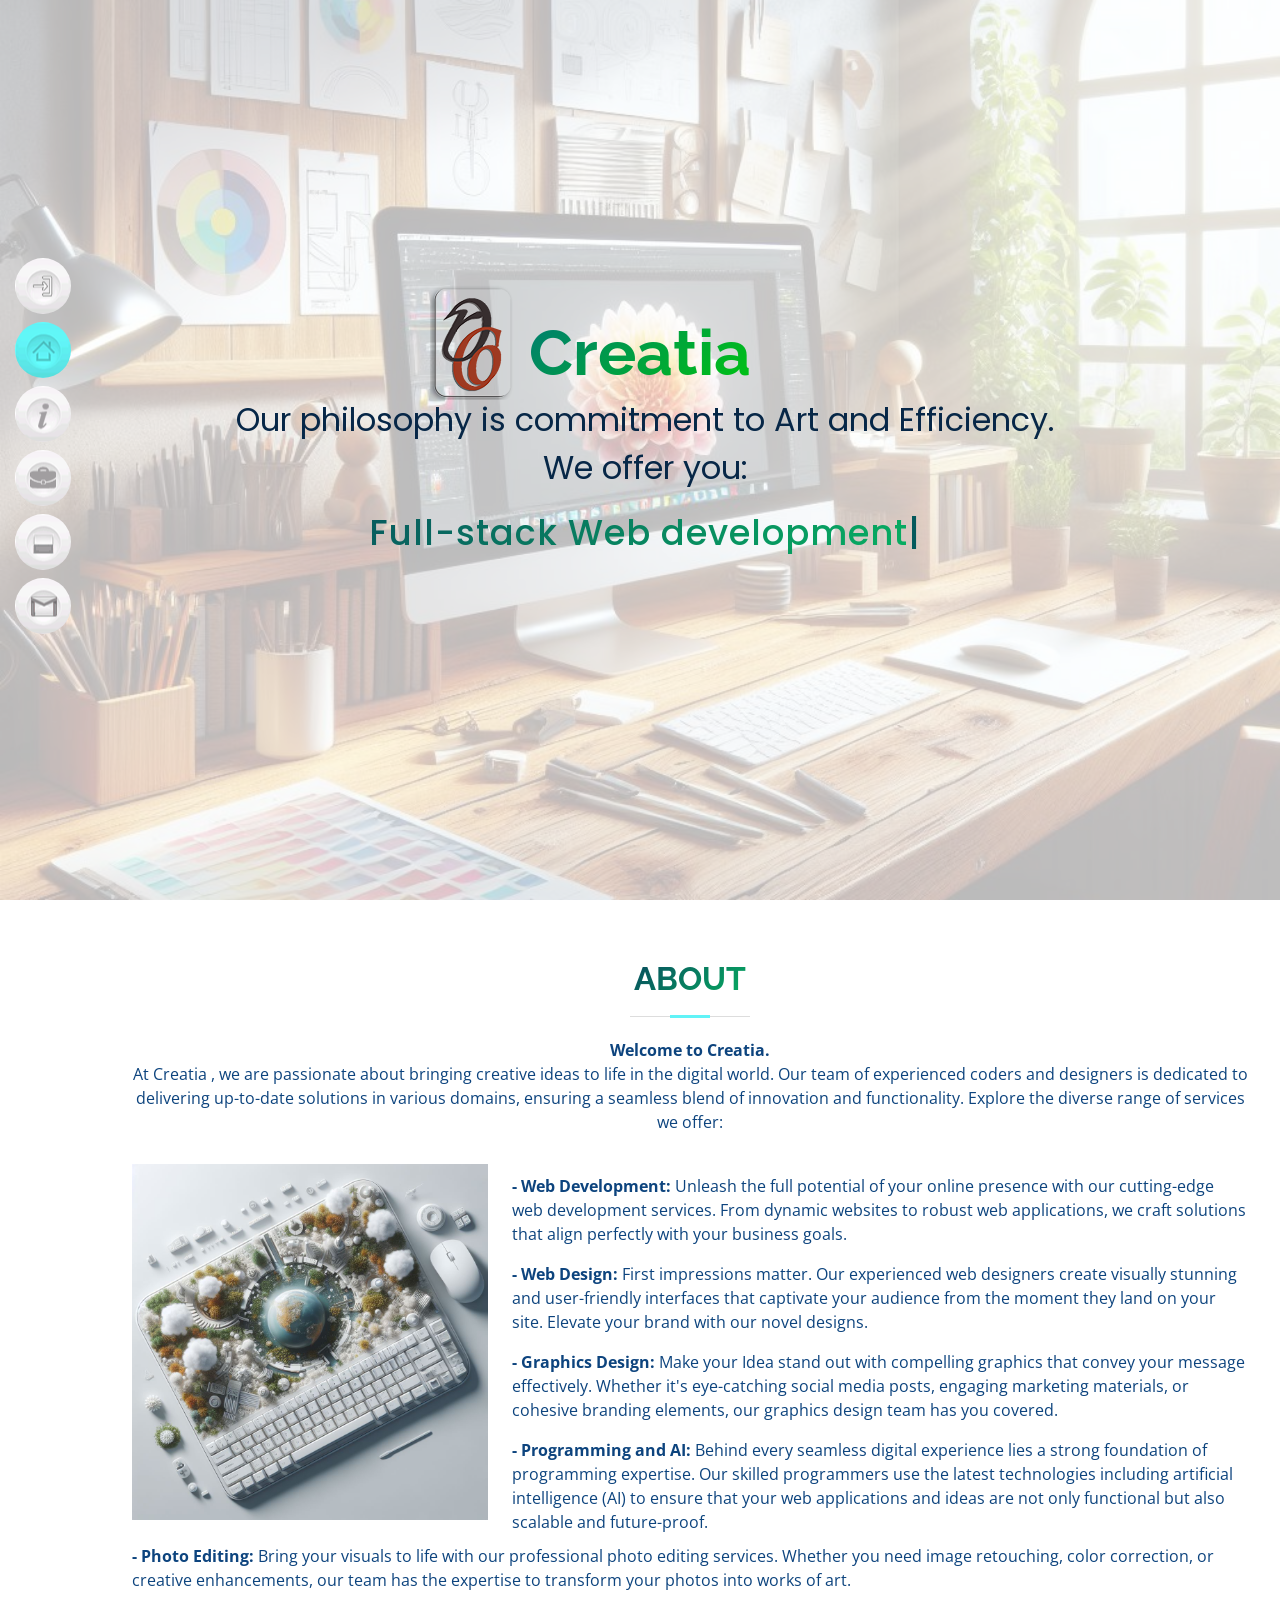
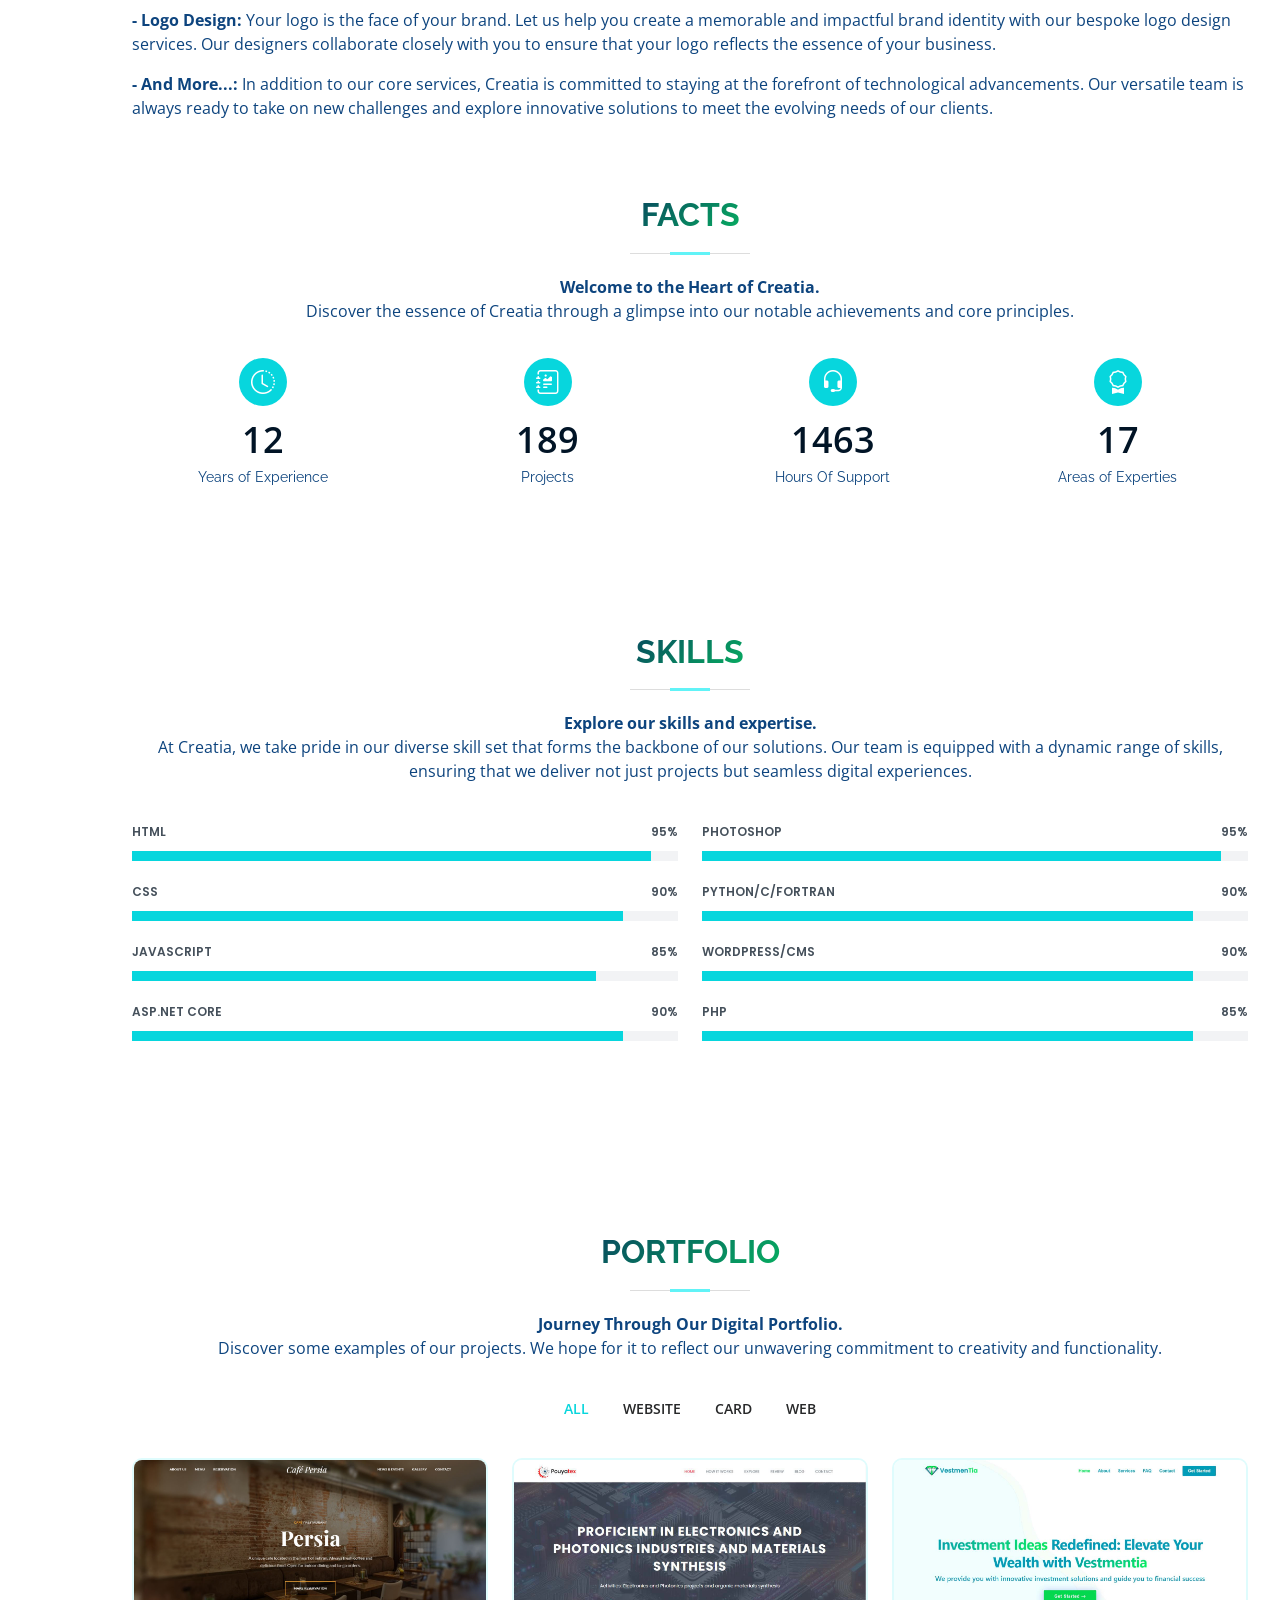
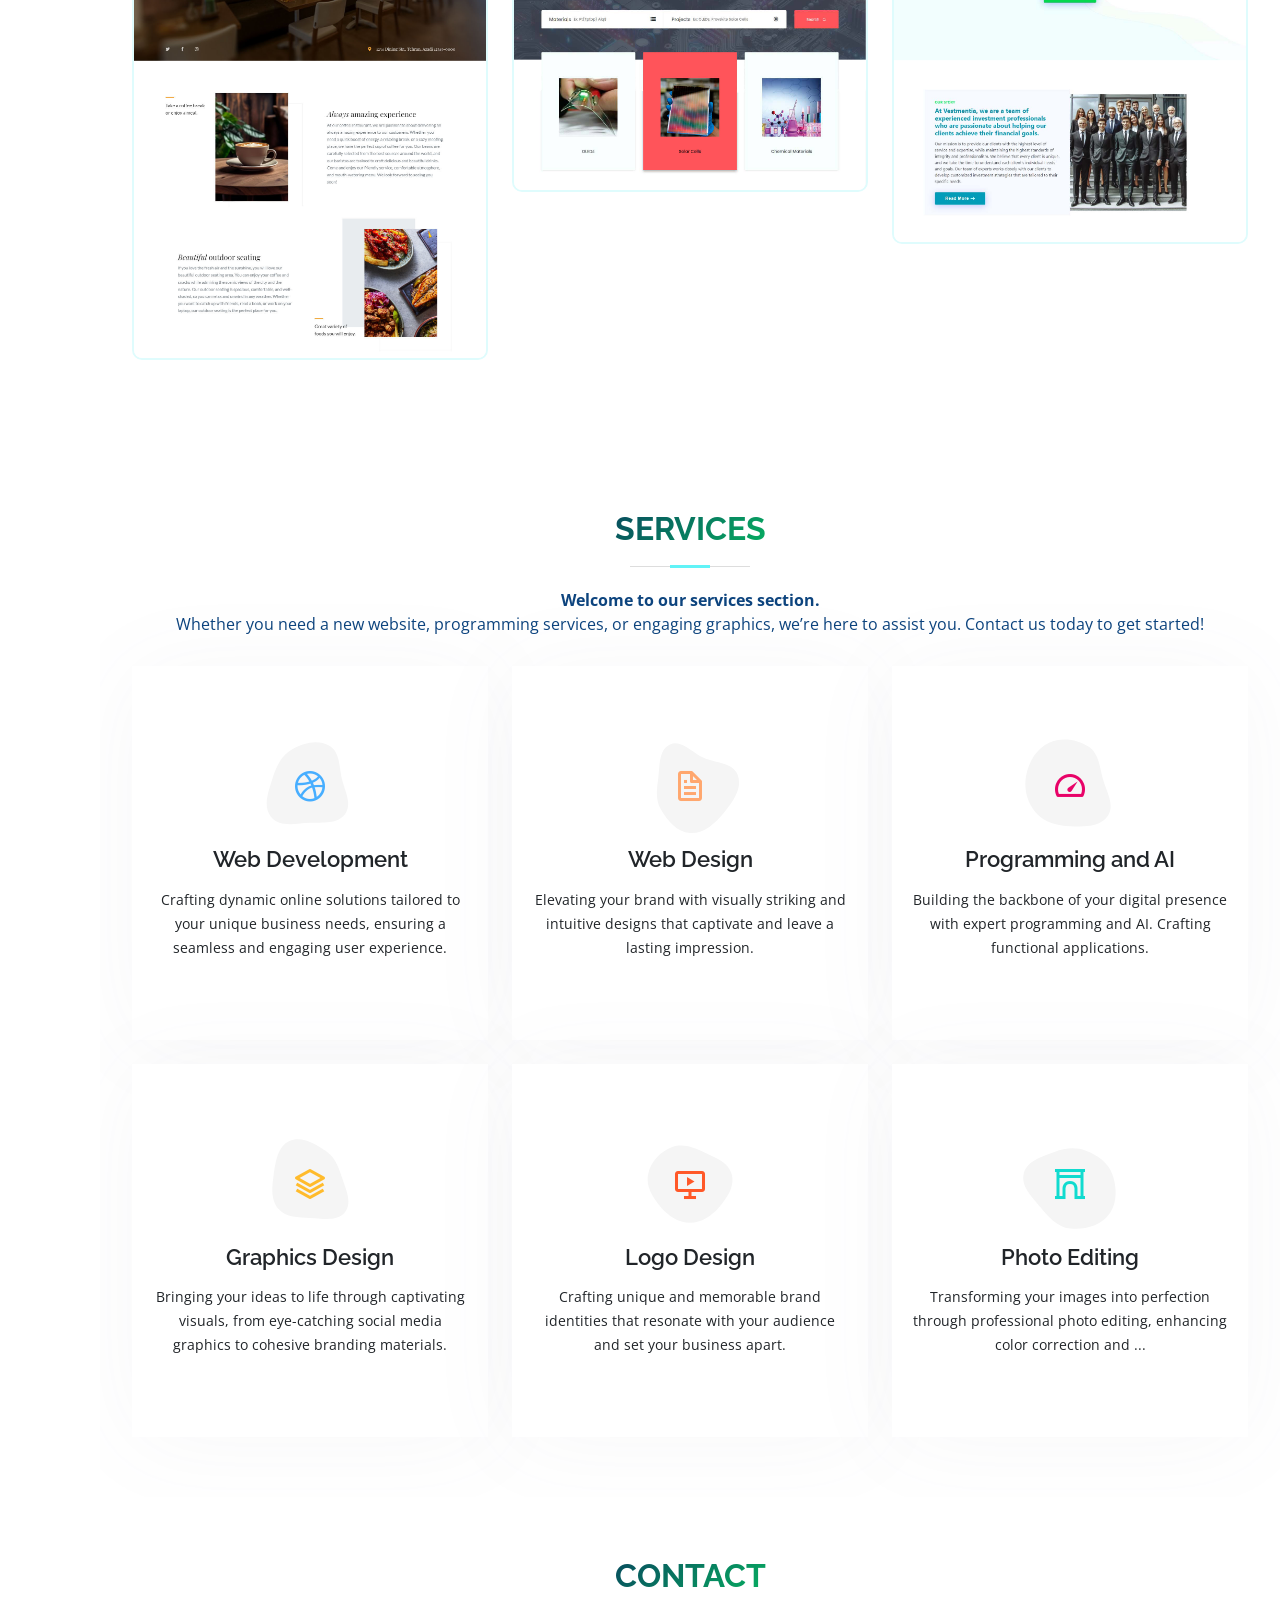
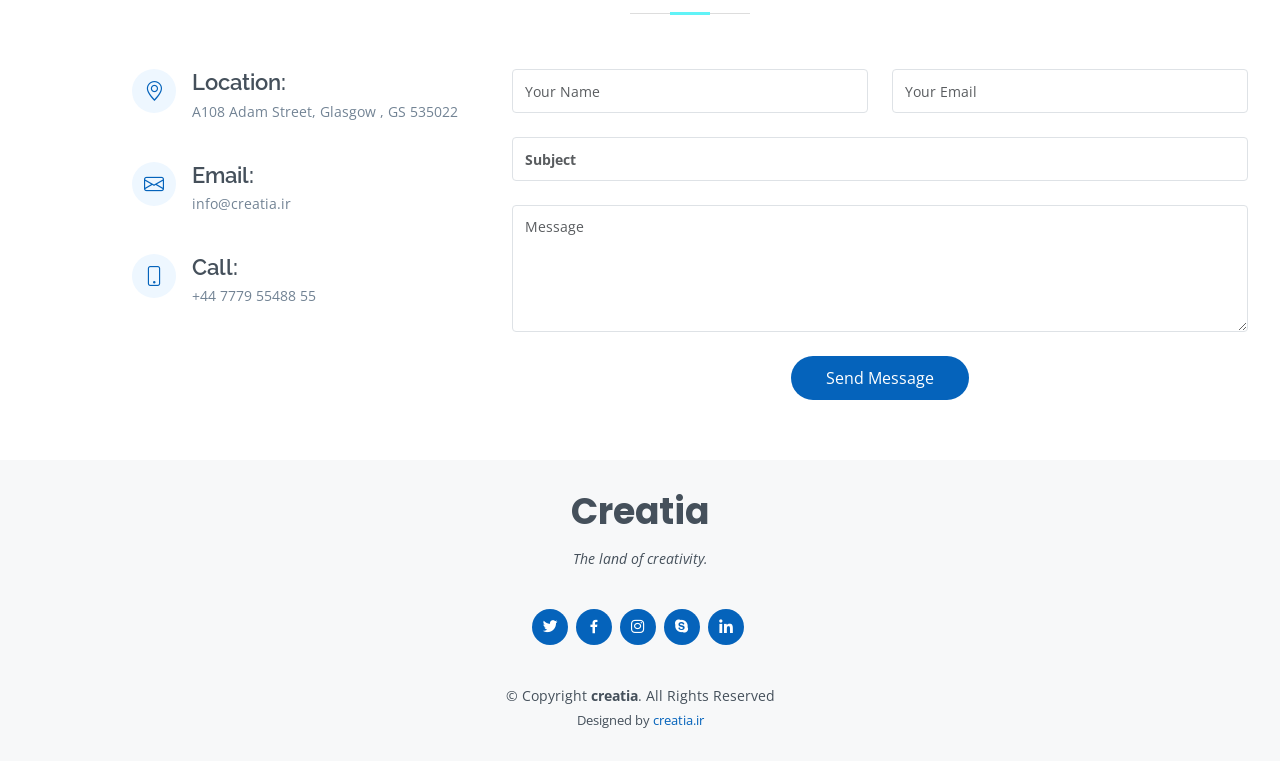
==== templates/index.html @ 7823df78 "initial commit" ====
<!DOCTYPE html>
<html lang="en">

<head>
  <meta charset="utf-8" />
  <meta content="width=device-width, initial-scale=1.0" name="viewport" />

  <title>Creatia</title>
  <meta content="" name="description" />
  <meta content="" name="keywords" />

  <!-- Favicons -->
  <link href="../static/assets/img/favicon.png" rel="icon" />
  <link href="../static/assets/img/apple-touch-icon.png" rel="apple-touch-icon" />

  <!-- Google Fonts -->
  <link
    href="https://fonts.googleapis.com/css?family=Open+Sans:300,300i,400,400i,600,600i,700,700i|Raleway:300,300i,400,400i,500,500i,600,600i,700,700i|Poppins:300,300i,400,400i,500,500i,600,600i,700,700i"
    rel="stylesheet" />

  <!-- Vendor CSS Files -->
  <link href="../static/assets/vendor/aos/aos.css" rel="stylesheet" />
  <link href="../static/assets/vendor/bootstrap/css/bootstrap.min.css" rel="stylesheet" />
  <link href="../static/assets/vendor/bootstrap-icons/bootstrap-icons.css" rel="stylesheet" />
  <link href="../static/assets/vendor/boxicons/css/boxicons.min.css" rel="stylesheet" />
  <link href="../static/assets/vendor/glightbox/css/glightbox.min.css" rel="stylesheet" />
  <link href="../static/assets/vendor/swiper/swiper-bundle.min.css" rel="stylesheet" />

  <!-- Template Main CSS File -->
  <link href="../static/assets/css/style.css" rel="stylesheet" />

  <!-- =======================================================
  * Template Name: MyResume
  * Updated: Nov 17 2023 with Bootstrap v5.3.2
  * Template URL: https://bootstrapmade.com/free-html-bootstrap-template-my-resume/
  * Author: BootstrapMade.com
  * License: https://bootstrapmade.com/license/
  ======================================================== -->
</head>

<body>
  <!-- ======= Mobile nav toggle button ======= -->
  <!-- <button type="button" class="mobile-nav-toggle d-xl-none"><i class="bi bi-list mobile-nav-toggle"></i></button> -->
  <i class="bi bi-list mobile-nav-toggle d-lg-none"></i>
  <!-- ======= Header ======= -->
  <header id="header" class="d-flex flex-column justify-content-center">
    <nav id="navbar" class="navbar nav-menu">
      <ul>
        <li>
          <a id="nav-login" href="{{ url_for('login') }}" class="nav-link scrollto ">
            <span>Login</span>
          </a>
        </li>
        <li>
          <a id="nav-home" href="#hero" class="nav-link scrollto active">
            <span>Home</span>
          </a>
        </li>
        <li>
          <a id="nav-about" href="#about" class="nav-link scrollto">
            <span>About</span>
          </a>
        </li>
        <!-- <li>
            <a id="nav-resume" href="#resume" class="nav-link scrollto">
              <span>Resume</span>
            </a>
          </li> -->
        <li>
          <a id="nav-portfolio" href="#portfolio" class="nav-link scrollto">
            <span>Portfolio</span>
          </a>
        </li>
        <li>
          <a id="nav-services" href="#services" class="nav-link scrollto">
            <span>Services</span></a>
        </li>
        <li>
          <a id="nav-contact" href="#contact" class="nav-link scrollto">
            <span>Contact</span></a>
        </li>
      </ul>
    </nav>
    <!-- .nav-menu -->
  </header>
  <!-- End Header -->

  <!-- ======= Hero Section ======= -->
  <section id="hero" class="d-flex flex-column justify-content-center">
    <div class="container" data-aos="zoom-in" data-aos-delay="100">
      <a href="./index.html">
        <img id="logo-img" src="../static/assets/img/logo-org.png" alt="" />
        <h1><span class="text-highlight-1">Creatia</span></h1>
      </a>
      <p id="comex" class="fs-2">
        Our philosophy is commitment to Art and Efficiency. <br />
        We offer you:
      </p>
      <p></p>
      <p>
        <span class="typed text-highlight-2" data-typed-items="Full-stack Web development, Programming and AI,
            Graphics design, Photo editing, Logo design, brochure design"></span>
      </p>
      <!-- <div class="social-links">
          <a href="#" class="twitter"><i class="bx bxl-twitter"></i></a>
          <a href="#" class="facebook"><i class="bx bxl-facebook"></i></a>
          <a href="#" class="instagram"><i class="bx bxl-instagram"></i></a>
          <a href="#" class="google-plus"><i class="bx bxl-skype"></i></a>
          <a href="#" class="linkedin"><i class="bx bxl-linkedin"></i></a>
        </div> -->
    </div>
  </section>
  <!-- End Hero -->

  <main id="main">
    <!-- ======= About Section ======= -->
    <section id="about" class="about">
      <div class="container" data-aos="fade-up">
        <div class="section-title">
          <h2><span>About</span></h2>
          <p>
            <strong>Welcome to Creatia.</strong> <br />
            At Creatia , we are passionate about bringing creative ideas
            to life in the digital world. Our team of experienced coders and designers is
            dedicated to delivering up-to-date solutions in various domains,
            ensuring a seamless blend of innovation and functionality. Explore
            the diverse range of services we offer:
          </p>
        </div>

        <div class="row">
          <div class="col-lg-4">
            <img src="../static/assets/img/profile-img.jpg" class="img-fluid" alt="" />
          </div>
          <div class="col-lg-8 pt-4 pt-lg-0 content">
            <div class="row">
              <div class="col-lg-12">
                <p class="fopo">
                  <strong> - Web Development:</strong>
                  <!-- <span -->
                  Unleash the full potential of your online presence with our
                  cutting-edge web development services. From dynamic websites
                  to robust web applications, we craft solutions that align
                  perfectly with your business goals.
                  <!-- </span> -->
                </p>
                <p>
                  <strong> - Web Design: </strong>First impressions matter.
                  Our experienced web designers create visually stunning and
                  user-friendly interfaces that captivate your audience from
                  the moment they land on your site. Elevate your brand with
                  our novel designs.
                </p>
                <p>
                  <strong> - Graphics Design: </strong> Make your Idea stand
                  out with compelling graphics that convey your message
                  effectively. Whether it's eye-catching social media posts,
                  engaging marketing materials, or cohesive branding elements,
                  our graphics design team has you covered.
                </p>
                <p>
                  <strong> - Programming and AI: </strong> Behind every
                  seamless digital experience lies a strong foundation of
                  programming expertise. Our skilled programmers use the
                  latest technologies including artificial intelligence (AI)
                  to ensure that your web applications and ideas are not only
                  functional but also scalable and future-proof.
                </p>
              </div>
            </div>
          </div>
          <p class="fopo">
            <strong> - Photo Editing: </strong> Bring your visuals to life
            with our professional photo editing services. Whether you need
            image retouching, color correction, or creative enhancements, our
            team has the expertise to transform your photos into works of art.
          </p>
          <p>
            <strong> - Logo Design: </strong>Your logo is the face of your
            brand. Let us help you create a memorable and impactful brand
            identity with our bespoke logo design services. Our designers
            collaborate closely with you to ensure that your logo reflects the
            essence of your business.
          </p>
          <p>
            <strong> - And More...: </strong>In addition to our core services,
            Creatia is committed to staying at the forefront of
            technological advancements. Our versatile team is always ready to
            take on new challenges and explore innovative solutions to meet
            the evolving needs of our clients.
          </p>
        </div>
      </div>
      <!-- End About Section -->

      <!-- ======= Facts Section ======= -->
      <section id="facts" class="facts">
        <div class="container" data-aos="fade-up">
          <div class="section-title">
            <h2><span>Facts</span></h2>
            <p>
              <strong>Welcome to the Heart of Creatia.</strong> <br />
              Discover the essence of Creatia through a glimpse into
              our notable achievements and core principles.
            </p>
          </div>

          <div class="row">
            <div class="col-lg-3 col-md-6">
              <div class="count-box">
                <!-- <i class="bi bi-emoji-smile"></i> -->
                <i class="bi bi-clock-history"></i>
                <span data-purecounter-start="0" data-purecounter-end="12" data-purecounter-duration="1"
                  class="purecounter"></span>
                <p>Years of Experience</p>
              </div>
            </div>

            <div class="col-lg-3 col-md-6 mt-5 mt-md-0">
              <div class="count-box">
                <i class="bi bi-journal-richtext"></i>
                <span data-purecounter-start="0" data-purecounter-end="189" data-purecounter-duration="1"
                  class="purecounter"></span>
                <p>Projects</p>
              </div>
            </div>

            <div class="col-lg-3 col-md-6 mt-5 mt-lg-0">
              <div class="count-box">
                <i class="bi bi-headset"></i>
                <span data-purecounter-start="0" data-purecounter-end="1463" data-purecounter-duration="1"
                  class="purecounter"></span>
                <p>Hours Of Support</p>
              </div>
            </div>

            <div class="col-lg-3 col-md-6 mt-5 mt-lg-0">
              <div class="count-box">
                <i class="bi bi-award"></i>
                <span data-purecounter-start="0" data-purecounter-end="17" data-purecounter-duration="1"
                  class="purecounter"></span>
                <p>Areas of Experties</p>
              </div>
            </div>
          </div>
        </div>
      </section>
      <!-- End Facts Section -->

      <!-- ======= Skills Section ======= -->
      <section id="skills" class="skills section-bg">
        <div class="container" data-aos="fade-up">
          <div class="section-title">
            <h2><span>Skills</span></h2>
            <p>
              <strong>Explore our skills and expertise.</strong>
              <br />
              At Creatia, we take pride in our diverse skill set that
              forms the backbone of our solutions. Our team is
              equipped with a dynamic range of skills, ensuring that we deliver not just projects but
              seamless digital experiences.
            </p>
          </div>

          <div class="row skills-content">
            <div class="col-lg-6">
              <div class="progress">
                <span class="skill">HTML <i class="val">95%</i></span>
                <div class="progress-bar-wrap">
                  <div class="progress-bar" role="progressbar" aria-valuenow="95" aria-valuemin="0" aria-valuemax="100"
                    title="HTML proficiency: 95%"></div>
                </div>
              </div>

              <div class="progress">
                <span class="skill">CSS <i class="val">90%</i></span>
                <div class="progress-bar-wrap">
                  <div class="progress-bar" role="progressbar" aria-valuenow="90" aria-valuemin="0" aria-valuemax="100"
                    title="HTML proficiency: 95%"></div>
                </div>
              </div>

              <div class="progress">
                <span class="skill">JavaScript <i class="val">85%</i></span>
                <div class="progress-bar-wrap">
                  <div class="progress-bar" role="progressbar" aria-valuenow="85" aria-valuemin="0" aria-valuemax="100"
                    title="HTML proficiency: 95%"></div>
                </div>
              </div>

              <div class="progress">
                <span class="skill"> ASP.Net Core <i class="val">90%</i></span>
                <div class="progress-bar-wrap">
                  <div class="progress-bar" role="progressbar" aria-valuenow="90" aria-valuemin="0" aria-valuemax="100"
                    title="HTML proficiency: 95%"></div>
                </div>
              </div>
            </div>


            <div class="col-lg-6">
              <div class="progress">
                <span class="skill">Photoshop <i class="val">95%</i></span>
                <div class="progress-bar-wrap">
                  <div class="progress-bar" role="progressbar" aria-valuenow="95" aria-valuemin="0" aria-valuemax="100"
                    title="HTML proficiency: 95%"></div>
                </div>
              </div>

              <div class="progress">
                <span class="skill">Python/C/Fortran <i class="val">90%</i></span>
                <div class="progress-bar-wrap">
                  <div class="progress-bar" role="progressbar" aria-valuenow="90" aria-valuemin="0" aria-valuemax="100"
                    title="HTML proficiency: 95%"></div>
                </div>
              </div>

              <div class="progress">
                <span class="skill">WordPress/CMS <i class="val">90%</i></span>
                <div class="progress-bar-wrap">
                  <div class="progress-bar" role="progressbar" aria-valuenow="90" aria-valuemin="0" aria-valuemax="100"
                    title="HTML proficiency: 95%"></div>
                </div>
              </div>

              <div class="progress">
                <span class="skill">PHP <i class="val">85%</i></span>
                <div class="progress-bar-wrap">
                  <div class="progress-bar" role="progressbar" aria-valuenow="90" aria-valuemin="0" aria-valuemax="100"
                    title="HTML proficiency: 95%"></div>
                </div>
              </div>




            </div>
          </div>
        </div>
      </section>
      <!-- End Skills Section -->
    </section>

    <!-- ======= Resume Section ======= -->
    <!-- <section id="resume" class="resume">
        <div class="container" data-aos="fade-up">
          <div class="section-title">
            <h2>Resume</h2>
            <p>
              Magnam dolores commodi suscipit. Necessitatibus eius consequatur
              ex aliquid fuga eum quidem. Sit sint consectetur velit. Quisquam
              quos quisquam cupiditate. Et nemo qui impedit suscipit alias ea.
              Quia fugiat sit in iste officiis commodi quidem hic quas.
            </p>
          </div>

          <div class="row">
            <div class="col-lg-6">
              <h3 class="resume-title">Sumary</h3>
              <div class="resume-item pb-0">
                <h4>Brandon Johnson</h4>
                <p>
                  <em
                    >Innovative and deadline-driven Graphic Designer with 3+
                    years of experience designing and developing user-centered
                    digital/print marketing material from initial concept to
                    final, polished deliverable.</em
                  >
                </p>
                <ul>
                  <li>Portland par 127,Orlando, FL</li>
                  <li>(123) 456-7891</li>
                  <li>alice.barkley@example.com</li>
                </ul>
              </div>

              <h3 class="resume-title">Education</h3>
              <div class="resume-item">
                <h4>Master of Fine Arts &amp; Graphic Design</h4>
                <h5>2015 - 2016</h5>
                <p><em>Rochester Institute of Technology, Rochester, NY</em></p>
                <p>
                  Qui deserunt veniam. Et sed aliquam labore tempore sed
                  quisquam iusto autem sit. Ea vero voluptatum qui ut
                  dignissimos deleniti nerada porti sand markend
                </p>
              </div>
              <div class="resume-item">
                <h4>Bachelor of Fine Arts &amp; Graphic Design</h4>
                <h5>2010 - 2014</h5>
                <p><em>Rochester Institute of Technology, Rochester, NY</em></p>
                <p>
                  Quia nobis sequi est occaecati aut. Repudiandae et iusto quae
                  reiciendis et quis Eius vel ratione eius unde vitae rerum
                  voluptates asperiores voluptatem Earum molestiae consequatur
                  neque etlon sader mart dila
                </p>
              </div>
            </div>
            <div class="col-lg-6">
              <h3 class="resume-title">Professional Experience</h3>
              <div class="resume-item">
                <h4>Senior graphic design specialist</h4>
                <h5>2019 - Present</h5>
                <p><em>Experion, New York, NY </em></p>
                <ul>
                  <li>
                    Lead in the design, development, and implementation of the
                    graphic, layout, and production communication materials
                  </li>
                  <li>
                    Delegate tasks to the 7 members of the design team and
                    provide counsel on all aspects of the project.
                  </li>
                  <li>
                    Supervise the assessment of all graphic materials in order
                    to ensure quality and accuracy of the design
                  </li>
                  <li>
                    Oversee the efficient use of production project budgets
                    ranging from $2,000 - $25,000
                  </li>
                </ul>
              </div>
              <div class="resume-item">
                <h4>Graphic design specialist</h4>
                <h5>2017 - 2018</h5>
                <p><em>Stepping Stone Advertising, New York, NY</em></p>
                <ul>
                  <li>
                    Developed numerous marketing programs (logos,
                    brochures,infographics, presentations, and advertisements).
                  </li>
                  <li>
                    Managed up to 5 projects or tasks at a given time while
                    under pressure
                  </li>
                  <li>
                    Recommended and consulted with clients on the most
                    appropriate graphic design
                  </li>
                  <li>
                    Created 4+ design presentations and proposals a month for
                    clients and account managers
                  </li>
                </ul>
              </div>
            </div>
          </div>
        </div>
      </section> -->
    <!-- End Resume Section -->

    <!-- ======= Portfolio Section ======= -->
    <section id="portfolio" class="portfolio section-bg">
      <div class="container" data-aos="fade-up">
        <div class="section-title">
          <h2><span>Portfolio</span></h2>
          <p>
            <strong>Journey Through Our Digital Portfolio.</strong>
            <br />
            Discover some examples of our projects. We hope for it to reflect our unwavering commitment to creativity
            and functionality.
          </p>
        </div>

        <div class="row">
          <div class="col-lg-12 d-flex justify-content-center" data-aos="fade-up" data-aos-delay="100">
            <ul id="portfolio-flters">
              <li data-filter="*" class="filter-active">All</li>
              <li data-filter=".filter-website">Website</li>
              <li data-filter=".filter-card">Card</li>
              <li data-filter=".filter-web">Web</li>
            </ul>
          </div>
        </div>

        <div class="row portfolio-container" data-aos="fade-up" data-aos-delay="200">

          <!-- Portfolio Item -->
          <div class="col-lg-4 col-md-6 portfolio-item filter-website">
            <div class="portfolio-wrap">
              <img src="../static/assets/img/portfolio/CafePersia-main.jpg" class="img-fluid" alt="Café Persia" />
              <!-- <a href="./../static/assets/img/portfolio/CafePersia-main.jpg" data-gallery="portfolioGallery"
                class="portfolio-lightbox">
                Enlarge image
                
              </a> -->
              <a href="../static/assets/Websites/cafepersia/details.html" class="portfolio-details-lightbox"
                data-glightbox="type: external" title="Item Details">
                <!-- Item details -->
                <div class="portfolio-info">
                  <div class="portfolio-links">
                    <h4 class="text-highlight-1">Café Persia</h4>
                    <p>Website</p><br>
                  </div>
                </div>
              </a>
            </div>
          </div>

          <!-- Portfolio Item -->
          <div class="col-lg-4 col-md-6 portfolio-item filter-website">
            <div class="portfolio-wrap">
              <img src="../static/assets/img/portfolio/Pouyatex-main.jpg" class="img-fluid" alt="Café Persia" />
              <a href="../static/assets/Websites/pouyatex/details.html" class="portfolio-details-lightbox"
                data-glightbox="type: external" title="Item Details">
                <!-- Item details -->
                <div class="portfolio-info">
                  <div class="portfolio-links">
                    <h4 class="text-highlight-1">Pouyatex</h4>
                    <p>Website</p><br>
                  </div>
                </div>
              </a>
            </div>
          </div>
          <!-- ............. -->

          <!-- Portfolio Item -->
          <div class="col-lg-4 col-md-6 portfolio-item filter-website">
            <div class="portfolio-wrap">
              <img src="../static/assets/img/portfolio/Vestmentia-main.jpg" class="img-fluid" alt="Café Persia" />
              <a href="../static/assets/Websites/Vestmentia/details.html" class="portfolio-details-lightbox"
                data-glightbox="type: external" title="Item Details">
                <!-- Item details -->
                <div class="portfolio-info">
                  <div class="portfolio-links">
                    <h4 class="text-highlight-1">Vestmentia</h4>
                    <p>Website</p><br>
                  </div>
                </div>
              </a>
            </div>
          </div>
          <!-- ............... -->


          <!-- <div class="col-lg-4 col-md-6 portfolio-item filter-web">
            <div class="portfolio-wrap">
              <img src="../static/assets/img/portfolio/portfolio-2.jpg" class="img-fluid" alt="" />
              <div class="portfolio-info">
                <h4>Web 3</h4>
                <p>Web</p>
                <div class="portfolio-links">
                  <a href="../static/assets/img/portfolio/portfolio-2.jpg" data-gallery="portfolioGallery"
                    class="portfolio-lightbox" title="Web 3"><i class="bx bx-plus"></i></a>
                  <a href="portfolio-details.html" class="portfolio-details-lightbox" data-glightbox="type: external"
                    title="Portfolio Details"><i class="bx bx-link"></i></a>
                </div>
              </div>
            </div>
          </div>

          <div class="col-lg-4 col-md-6 portfolio-item filter-app">
            <div class="portfolio-wrap">
              <img src="../static/assets/img/portfolio/portfolio-3.jpg" class="img-fluid" alt="" />
              <div class="portfolio-info">
                <h4>App 2</h4>
                <p>App</p>
                <div class="portfolio-links">
                  <a href="../static/assets/img/portfolio/portfolio-3.jpg" data-gallery="portfolioGallery"
                    class="portfolio-lightbox" title="App 2"><i class="bx bx-plus"></i></a>
                  <a href="portfolio-details.html" class="portfolio-details-lightbox" data-glightbox="type: external"
                    title="Portfolio Details"><i class="bx bx-link"></i></a>
                </div>
              </div>
            </div>
          </div>

          <div class="col-lg-4 col-md-6 portfolio-item filter-card">
            <div class="portfolio-wrap">
              <img src="../static/assets/img/portfolio/portfolio-4.jpg" class="img-fluid" alt="" />
              <div class="portfolio-info">
                <h4>Card 2</h4>
                <p>Card</p>
                <div class="portfolio-links">
                  <a href="../static/assets/img/portfolio/portfolio-4.jpg" data-gallery="portfolioGallery"
                    class="portfolio-lightbox" title="Card 2"><i class="bx bx-plus"></i></a>
                  <a href="portfolio-details.html" class="portfolio-details-lightbox" data-glightbox="type: external"
                    title="Portfolio Details"><i class="bx bx-link"></i></a>
                </div>
              </div>
            </div>
          </div>

          <div class="col-lg-4 col-md-6 portfolio-item filter-web">
            <div class="portfolio-wrap">
              <img src="../static/assets/img/portfolio/portfolio-5.jpg" class="img-fluid" alt="" />
              <div class="portfolio-info">
                <h4>Web 2</h4>
                <p>Web</p>
                <div class="portfolio-links">
                  <a href="../static/assets/img/portfolio/portfolio-5.jpg" data-gallery="portfolioGallery"
                    class="portfolio-lightbox" title="Web 2"><i class="bx bx-plus"></i></a>
                  <a href="portfolio-details.html" class="portfolio-details-lightbox" data-glightbox="type: external"
                    title="Portfolio Details"><i class="bx bx-link"></i></a>
                </div>
              </div>
            </div>
          </div>

          <div class="col-lg-4 col-md-6 portfolio-item filter-app">
            <div class="portfolio-wrap">
              <img src="../static/assets/img/portfolio/portfolio-6.jpg" class="img-fluid" alt="" />
              <div class="portfolio-info">
                <h4>App 3</h4>
                <p>App</p>
                <div class="portfolio-links">
                  <a href="../static/assets/img/portfolio/portfolio-6.jpg" data-gallery="portfolioGallery"
                    class="portfolio-lightbox" title="App 3"><i class="bx bx-plus"></i></a>
                  <a href="portfolio-details.html" class="portfolio-details-lightbox" data-glightbox="type: external"
                    title="Portfolio Details"><i class="bx bx-link"></i></a>
                </div>
              </div>
            </div>
          </div>

          <div class="col-lg-4 col-md-6 portfolio-item filter-card">
            <div class="portfolio-wrap">
              <img src="../static/assets/img/portfolio/portfolio-7.jpg" class="img-fluid" alt="" />
              <div class="portfolio-info">
                <h4>Card 1</h4>
                <p>Card</p>
                <div class="portfolio-links">
                  <a href="../static/assets/img/portfolio/portfolio-7.jpg" data-gallery="portfolioGallery"
                    class="portfolio-lightbox" title="Card 1"><i class="bx bx-plus"></i></a>
                  <a href="portfolio-details.html" class="portfolio-details-lightbox" data-glightbox="type: external"
                    title="Portfolio Details"><i class="bx bx-link"></i>Item details</a>
                </div>
              </div>
            </div>
          </div>

          <div class="col-lg-4 col-md-6 portfolio-item filter-card">
            <div class="portfolio-wrap">
              <img src="../static/assets/img/portfolio/portfolio-8.jpg" class="img-fluid" alt="" />
              <div class="portfolio-info">
                <h4>Card 3</h4>
                <p>Card</p>
                <div class="portfolio-links">
                  <a href="../static/assets/img/portfolio/portfolio-8.jpg" data-gallery="portfolioGallery"
                    class="portfolio-lightbox" title="Card 3"><i class="bx bx-plus"></i></a>
                  <a href="portfolio-details.html" class="portfolio-details-lightbox" data-glightbox="type: external"
                    title="Portfolio Details"><i class="bx bx-link"></i></a>
                </div>
              </div>
            </div>
          </div>

          <div class="col-lg-4 col-md-6 portfolio-item filter-web">
            <div class="portfolio-wrap">
              <img src="../static/assets/img/portfolio/portfolio-9.jpg" class="img-fluid" alt="" />
              <div class="portfolio-info">
                <h4>Web 3</h4>
                <p>Web</p>
                <div class="portfolio-links">
                  <a href="../static/assets/img/portfolio/portfolio-9.jpg" data-gallery="portfolioGallery"
                    class="portfolio-lightbox" title="Web 3"><i class="bx bx-plus"></i></a>
                  <a href="portfolio-details.html" class="portfolio-details-lightbox" data-glightbox="type: external"
                    title="Portfolio Details"><i class="bx bx-link"></i></a>
                </div>
              </div>
            </div>
          </div> -->
        </div>
      </div>
    </section>
    <!-- End Portfolio Section -->

    <!-- ======= Services Section ======= -->
    <section id="services" class="services">
      <div class="container" data-aos="fade-up">
        <div class="section-title">
          <h2><span>Services</span></h2>
          <p>
            <strong>Welcome to our services section.</strong> <br> Whether you need
            a new website, programming services, or engaging graphics, we’re here to assist you. Contact us today to get
            started!
          </p>
        </div>

        <div class="row">

          <div class="col-lg-4 col-md-6 d-flex align-items-stretch" data-aos="zoom-in" data-aos-delay="100">
            <a class="text-dark" href="" id="webDevServ">
              <div class="icon-box iconbox-blue">
                <div class="icon">
                  <svg width="100" height="100" viewBox="0 0 600 600" xmlns="http://www.w3.org/2000/svg">
                    <path stroke="none" stroke-width="0" fill="#f5f5f5"
                      d="M300,521.0016835830174C376.1290562159157,517.8887921683347,466.0731472004068,529.7835943286574,510.70327084640275,468.03025145048787C554.3714126377745,407.6079735673963,508.03601936045806,328.9844924480964,491.2728898941984,256.3432110539036C474.5976632858925,184.082847569629,479.9380746630129,96.60480741107993,416.23090153303,58.64404602377083C348.86323505073057,18.502131276798302,261.93793281208167,40.57373210992963,193.5410806939664,78.93577620505333C130.42746243093433,114.334589627462,98.30271207620316,179.96522072025542,76.75703585869454,249.04625023123273C51.97151888228291,328.5150500222984,13.704378332031375,421.85034740162234,66.52175969318436,486.19268352777647C119.04800174914682,550.1803526380478,217.28368757567262,524.383925680826,300,521.0016835830174">
                    </path>
                  </svg>
                  <i class="bx bxl-dribbble"></i>
                </div>
                <h4>Web Development</h4>
                <p>
                  Crafting dynamic online solutions tailored to your unique
                  business needs, ensuring a seamless and engaging user
                  experience.
                </p>
              </div>
            </a>
          </div>

          <div class="col-lg-4 col-md-6 d-flex align-items-stretch mt-4 mt-md-0" data-aos="zoom-in"
            data-aos-delay="200">
            <a class="text-dark" href="" id="webDesServ">
              <div class="icon-box iconbox-orange">
                <div class="icon">
                  <svg width="100" height="100" viewBox="0 0 600 600" xmlns="http://www.w3.org/2000/svg">
                    <path stroke="none" stroke-width="0" fill="#f5f5f5"
                      d="M300,582.0697525312426C382.5290701553225,586.8405444964366,449.9789794690241,525.3245884688669,502.5850820975895,461.55621195738473C556.606425686781,396.0723002908107,615.8543463187945,314.28637112970534,586.6730223649479,234.56875336149918C558.9533121215079,158.8439757836574,454.9685369536778,164.00468322053177,381.49747125262974,130.76875717737553C312.15926192815925,99.40240125094834,248.97055460311594,18.661163978235184,179.8680185752513,50.54337015887873C110.5421016452524,82.52863877960104,119.82277516462835,180.83849132639028,109.12597500060166,256.43424936330496C100.08760227029461,320.3096726198365,92.17705696193138,384.0621239912766,124.79988738764834,439.7174275375508C164.83382741302287,508.01625554203684,220.96474134820875,577.5009287672846,300,582.0697525312426">
                    </path>
                  </svg>
                  <i class="bx bx-file"></i>
                </div>
                <h4>Web Design </h4>
                <p>
                  Elevating your brand with visually striking and intuitive
                  designs that captivate and leave a lasting impression. <br>

                </p>
              </div>
            </a>
          </div>

          <div class="col-lg-4 col-md-6 d-flex align-items-stretch mt-4 mt-lg-0" data-aos="zoom-in"
            data-aos-delay="300">
            <a class="text-dark" href="" id="prAIServ">
              <div class="icon-box iconbox-pink">
                <div class="icon">
                  <svg width="100" height="100" viewBox="0 0 600 600" xmlns="http://www.w3.org/2000/svg">
                    <path stroke="none" stroke-width="0" fill="#f5f5f5"
                      d="M300,541.5067337569781C382.14930387511276,545.0595476570109,479.8736841581634,548.3450877840088,526.4010558755058,480.5488172755941C571.5218469581645,414.80211281144784,517.5187510058486,332.0715597781072,496.52539010469104,255.14436215662573C477.37192572678356,184.95920475031193,473.57363656557914,105.61284051026155,413.0603344069578,65.22779650032875C343.27470386102294,18.654635553484475,251.2091493199835,5.337323636656869,175.0934190732945,40.62881213300186C97.87086631185822,76.43348514350839,51.98124368387456,156.15599469081315,36.44837278890362,239.84606092416172C21.716077023791087,319.22268207091537,43.775223500013084,401.1760424656574,96.891909868211,461.97329694683043C147.22146801428983,519.5804099606455,223.5754009179313,538.201503339737,300,541.5067337569781">
                    </path>
                  </svg>
                  <i class="bx bx-tachometer"></i>
                </div>
                <h4>Programming and AI</h4>
                <p>
                  Building the backbone of your digital presence with expert
                  programming and AI. Crafting functional applications.
                </p>
              </div>
            </a>
          </div>

          <div class="col-lg-4 col-md-6 d-flex align-items-stretch mt-4" data-aos="zoom-in" data-aos-delay="100">
            <a class="text-dark" href="" id="grDesServ">
              <div class="icon-box iconbox-yellow">
                <div class="icon">
                  <svg width="100" height="100" viewBox="0 0 600 600" xmlns="http://www.w3.org/2000/svg">
                    <path stroke="none" stroke-width="0" fill="#f5f5f5"
                      d="M300,503.46388370962813C374.79870501325706,506.71871716319447,464.8034551963731,527.1746412648533,510.4981551193396,467.86667711651364C555.9287308511215,408.9015244558933,512.6030010748507,327.5744911775523,490.211057578863,256.5855673507754C471.097692560561,195.9906835881958,447.69079081568157,138.11976852964426,395.19560036434837,102.3242989838813C329.3053358748298,57.3949838291264,248.02791733380457,8.279543830951368,175.87071277845988,42.242879143198664C103.41431057327972,76.34704239035025,93.79494320519305,170.9812938413882,81.28167332365135,250.07896920659033C70.17666984294237,320.27484674793965,64.84698225790005,396.69656628748305,111.28512138212992,450.4950937839243C156.20124167950087,502.5303643271138,231.32542653798444,500.4755392045468,300,503.46388370962813">
                    </path>
                  </svg>
                  <i class="bx bx-layer"></i>
                </div>
                <h4>Graphics Design</h4>
                <p>
                  Bringing your ideas to life through captivating visuals, from
                  eye-catching social media graphics to cohesive branding
                  materials.
                </p>
              </div>
            </a>
          </div>

          <div class="col-lg-4 col-md-6 d-flex align-items-stretch mt-4" data-aos="zoom-in" data-aos-delay="200">
            <a class="text-dark" href="" id="logoDesServ">
              <div class="icon-box iconbox-red">
                <div class="icon">
                  <svg width="100" height="100" viewBox="0 0 600 600" xmlns="http://www.w3.org/2000/svg">
                    <path stroke="none" stroke-width="0" fill="#f5f5f5"
                      d="M300,532.3542879108572C369.38199826031484,532.3153073249985,429.10787420159085,491.63046689027357,474.5244479745417,439.17860296908856C522.8885846962883,383.3225815378663,569.1668002868075,314.3205725914397,550.7432151929288,242.7694973846089C532.6665558377875,172.5657663291529,456.2379748765914,142.6223662098291,390.3689995646985,112.34683881706744C326.66090330228417,83.06452184765237,258.84405631176094,53.51806209861945,193.32584062364296,78.48882559362697C121.61183558270385,105.82097193414197,62.805066853699245,167.19869350419734,48.57481801355237,242.6138429142374C34.843463184063346,315.3850353017275,76.69343916112496,383.4422959591041,125.22947124332185,439.3748458443577C170.7312796277747,491.8107796887764,230.57421082200815,532.3932930995766,300,532.3542879108572">
                    </path>
                  </svg>
                  <i class="bx bx-slideshow"></i>
                </div>
                <h4>Logo Design </h4>
                <p>
                  Crafting unique and memorable brand identities that resonate
                  with your audience and set your business apart.
                </p>
              </div>
            </a>
          </div>

          <div class="col-lg-4 col-md-6 d-flex align-items-stretch mt-4" data-aos="zoom-in" data-aos-delay="300">
            <a class="text-dark" href="" id="photoEdServ">
              <div class="icon-box iconbox-teal">
                <div class="icon">
                  <svg width="100" height="100" viewBox="0 0 600 600" xmlns="http://www.w3.org/2000/svg">
                    <path stroke="none" stroke-width="0" fill="#f5f5f5"
                      d="M300,566.797414625762C385.7384707136149,576.1784315230908,478.7894351017131,552.8928747891023,531.9192734346935,484.94944893311C584.6109503024035,417.5663521118492,582.489472248146,322.67544863468447,553.9536738515405,242.03673114598146C529.1557734026468,171.96086150256528,465.24506316201064,127.66468636344209,395.9583748389544,100.7403814666027C334.2173773831606,76.7482773500951,269.4350130405921,84.62216499799875,207.1952322260088,107.2889140133804C132.92018162631612,134.33871894543012,41.79353780512637,160.00259165414826,22.644507872594943,236.69541883565114C3.319112789854554,314.0945973066697,72.72355303640163,379.243833228382,124.04198916343866,440.3218312028393C172.9286146004772,498.5055451809895,224.45579914871206,558.5317968840102,300,566.797414625762">
                    </path>
                  </svg>
                  <i class="bx bx-arch"></i>
                </div>
                <h4>Photo Editing</h4>
                <p>
                  Transforming your images into perfection through professional
                  photo editing, enhancing color correction and ...
                </p>
              </div>
            </a>
          </div>
        </div>
      </div>
    </section>
    <!-- End Services Section -->

    <!-- ======= Testimonials Section ======= -->
    <!-- <section id="testimonials" class="testimonials section-bg">
        <div class="container" data-aos="fade-up">
          <div class="section-title">
            <h2>Testimonials</h2>
          </div>

          <div
            class="testimonials-slider swiper"
            data-aos="fade-up"
            data-aos-delay="100"
          >
            <div class="swiper-wrapper">
              <div class="swiper-slide">
                <div class="testimonial-item">
                  <img
                    src="../static/assets/img/testimonials/testimonials-1.jpg"
                    class="testimonial-img"
                    alt=""
                  />
                  <h3>Saul Goodman</h3>
                  <h4>Ceo &amp; Founder</h4>
                  <p>
                    <i class="bx bxs-quote-alt-left quote-icon-left"></i>
                    Proin iaculis purus consequat sem cure digni ssim donec
                    porttitora entum suscipit rhoncus. Accusantium quam,
                    ultricies eget id, aliquam eget nibh et. Maecen aliquam,
                    risus at semper.
                    <i class="bx bxs-quote-alt-right quote-icon-right"></i>
                  </p>
                </div>
              </div>

              <div class="swiper-slide">
                <div class="testimonial-item">
                  <img
                    src="../static/assets/img/testimonials/testimonials-2.jpg"
                    class="testimonial-img"
                    alt=""
                  />
                  <h3>Sara Wilsson</h3>
                  <h4>Designer</h4>
                  <p>
                    <i class="bx bxs-quote-alt-left quote-icon-left"></i>
                    Export tempor illum tamen malis malis eram quae irure esse
                    labore quem cillum quid cillum eram malis quorum velit fore
                    eram velit sunt aliqua noster fugiat irure amet legam anim
                    culpa.
                    <i class="bx bxs-quote-alt-right quote-icon-right"></i>
                  </p>
                </div>
              </div>

              <div class="swiper-slide">
                <div class="testimonial-item">
                  <img
                    src="../static/assets/img/testimonials/testimonials-3.jpg"
                    class="testimonial-img"
                    alt=""
                  />
                  <h3>Jena Karlis</h3>
                  <h4>Store Owner</h4>
                  <p>
                    <i class="bx bxs-quote-alt-left quote-icon-left"></i>
                    Enim nisi quem export duis labore cillum quae magna enim
                    sint quorum nulla quem veniam duis minim tempor labore quem
                    eram duis noster aute amet eram fore quis sint minim.
                    <i class="bx bxs-quote-alt-right quote-icon-right"></i>
                  </p>
                </div>
              </div>

              <div class="swiper-slide">
                <div class="testimonial-item">
                  <img
                    src="../static/assets/img/testimonials/testimonials-4.jpg"
                    class="testimonial-img"
                    alt=""
                  />
                  <h3>Matt Brandon</h3>
                  <h4>Freelancer</h4>
                  <p>
                    <i class="bx bxs-quote-alt-left quote-icon-left"></i>
                    Fugiat enim eram quae cillum dolore dolor amet nulla culpa
                    multos export minim fugiat minim velit minim dolor enim duis
                    veniam ipsum anim magna sunt elit fore quem dolore labore
                    illum veniam.
                    <i class="bx bxs-quote-alt-right quote-icon-right"></i>
                  </p>
                </div>
              </div>

              <div class="swiper-slide">
                <div class="testimonial-item">
                  <img
                    src="../static/assets/img/testimonials/testimonials-5.jpg"
                    class="testimonial-img"
                    alt=""
                  />
                  <h3>John Larson</h3>
                  <h4>Entrepreneur</h4>
                  <p>
                    <i class="bx bxs-quote-alt-left quote-icon-left"></i>
                    Quis quorum aliqua sint quem legam fore sunt eram irure
                    aliqua veniam tempor noster veniam enim culpa labore duis
                    sunt culpa nulla illum cillum fugiat legam esse veniam culpa
                    fore nisi cillum quid.
                    <i class="bx bxs-quote-alt-right quote-icon-right"></i>
                  </p>
                </div>
              </div>

            </div>
            <div class="swiper-pagination"></div>
          </div>
        </div>
      </section> -->
    <!-- End Testimonials Section -->

    <!-- ======= Contact Section ======= -->
    <section id="contact" class="contact">
      <div class="container" data-aos="fade-up">
        <div class="section-title">
          <h2><span>Contact</span></h2>
        </div>

        <div class="row mt-1">
          <div class="col-lg-4">
            <div class="info">
              <div class="address">
                <i class="bi bi-geo-alt"></i>
                <h4>Location:</h4>
                <p>A108 Adam Street, Glasgow , GS 535022</p>
              </div>

              <div class="email">
                <i class="bi bi-envelope"></i>
                <h4>Email:</h4>
                <p>info@creatia.ir</p>
              </div>

              <div class="phone">
                <i class="bi bi-phone"></i>
                <h4>Call:</h4>
                <p>+44 7779 55488 55</p>
              </div>
            </div>
          </div>

          <div class="col-lg-8 mt-5 mt-lg-0">
            <form action="forms/contact.php" method="post" role="form" class="php-email-form">
              <div class="row">
                <div class="col-md-6 form-group">
                  <input type="text" name="name" class="form-control" id="name" placeholder="Your Name" required />
                </div>
                <div class="col-md-6 form-group mt-3 mt-md-0">
                  <input type="email" class="form-control" name="email" id="email" placeholder="Your Email" required />
                </div>
              </div>
              <div class="form-group mt-3">
                <input type="text" class="form-control text-success-emphasis fw-bold" name="subject" id="subject"
                  placeholder="Subject" required />
              </div>
              <div class="form-group mt-3">
                <textarea class="form-control" name="message" rows="5" placeholder="Message" required></textarea>
              </div>
              <div class="my-3">
                <div class="loading">Loading</div>
                <div class="error-message"></div>
                <div class="sent-message">
                  Your message has been sent. Thank you!
                </div>
              </div>
              <div class="text-center">
                <button type="submit">Send Message</button>
              </div>
            </form>
          </div>
        </div>
      </div>
    </section>
    <!-- End Contact Section -->
  </main>
  <!-- End #main -->

  <!-- ======= Footer ======= -->
  <footer id="footer">
    <div class="container">
      <h3>Creatia</h3>
      <p>
        The land of creativity.
      </p>
      <div class="social-links">
        <a href="#" class="twitter" title="twitter"><i class="bx bxl-twitter"></i></a>
        <a href="#" class="facebook" title="Facebook"><i class="bx bxl-facebook"></i></a>
        <a href="#" class="instagram" title="Instagram"><i class="bx bxl-instagram"></i></a>
        <a href="#" class="google-plus" title="google-plus"><i class="bx bxl-skype"></i></a>
        <a href="#" class="linkedin" title="linkedin"><i class="bx bxl-linkedin"></i></a>
      </div>
      <div class="copyright">
        &copy; Copyright <strong><span>creatia</span></strong>. All Rights Reserved
      </div>
      <div class="credits">
        <!-- All the links in the footer should remain intact. -->
        <!-- You can delete the links only if you purchased the pro version. -->
        <!-- Licensing information: [license-url] -->
        <!-- Purchase the pro version with working PHP/AJAX contact form: https://bootstrapmade.com/free-html-bootstrap-template-my-resume/ -->
        Designed by <a href="https://creatia.ir/">creatia.ir</a>
      </div>
    </div>
  </footer>
  <!-- End Footer -->

  <div id="preloader"></div>
  <a href="#" class="back-to-top d-flex align-items-center justify-content-center" title="back-to-top"><i
      class="bi bi-arrow-up-short"></i></a>

  <!-- Vendor JS Files -->
  <script src="../static/assets/vendor/purecounter/purecounter_vanilla.js"></script>
  <script src="../static/assets/vendor/aos/aos.js"></script>
  <script src="../static/assets/vendor/bootstrap/js/bootstrap.bundle.min.js"></script>
  <script src="../static/assets/vendor/glightbox/js/glightbox.min.js"></script>
  <script src="../static/assets/vendor/isotope-layout/isotope.pkgd.min.js"></script>
  <script src="../static/assets/vendor/swiper/swiper-bundle.min.js"></script>
  <script src="../static/assets/vendor/typed.js/typed.umd.js"></script>
  <script src="../static/assets/vendor/waypoints/noframework.waypoints.js"></script>
  <script src="../static/assets/vendor/php-email-form/validate.js"></script>

  <!-- Template Main JS File -->
  <script src="../static/assets/js/main.js"></script>
</body>

</html>
---- static/assets/css/style.css ----
body {
  font-family: "Open Sans", sans-serif;
  color: rgb(13, 68, 126);
}
a {
  color: rgb(5, 99, 187);
  text-decoration: none;
}
a:hover {
  color: rgb(6, 125, 237);
  text-decoration: none;
}
h1,
h2,
h3,
h4,
h5,
h6 {
  font-family: Raleway, sans-serif;
}
.back-to-top {
  position: fixed;
  visibility: hidden;
  opacity: 0;
  right: 15px;
  bottom: 15px;
  z-index: 996;
  background: rgb(5, 196, 154);
  width: 40px;
  height: 40px;
  border-radius: 50px;
  transition: all 0.4s ease 0s;
}
.back-to-top i {
  font-size: 28px;
  color: rgb(255, 255, 255);
  line-height: 0;
}
.back-to-top:hover {
  background: rgb(5, 192, 45);
  color: rgb(255, 255, 255);
}
.back-to-top.active {
  visibility: visible;
  opacity: 1;
}
#preloader {
  position: fixed;
  inset: 0px;
  z-index: 9999;
  overflow: hidden;
  background: rgb(255, 255, 255);
}
#preloader::before {
  content: "";
  position: fixed;
  top: calc(50% - 30px);
  left: calc(50% - 30px);
  border-width: 6px;
  border-style: solid;
  border-color: #eefaff rgb(7, 189, 164);
  border-image: initial;
  border-radius: 50%;
  width: 60px;
  height: 60px;
  animation: 1s linear 0s infinite normal none running animate-preloader;
}
@keyframes animate-preloader {
  0% {
    transform: rotate(0deg);
  }
  100% {
    transform: rotate(360deg);
  }
}
/* @media screen and (max-width: 768px) {
  [data-aos-delay] {
  }
} */
#header {
  position: fixed;
  top: 0px;
  left: 0px;
  bottom: 0px;
  z-index: 9997;
  transition: all 0.5s ease 0s;
  padding: 15px;
  overflow-y: auto;
}
@media (max-width: 991px) {
  #header {
    width: 300px;
    background: rgb(255, 255, 255);
    border-right: 1px solid rgb(230, 233, 236);
    left: -300px;
  }
}
@media (min-width: 991px) {
  #main {
    margin-left: 100px;
  }
}
.nav-menu {
  padding: 0px;
  display: block;
}
.nav-menu * {
  margin: 0px;
  padding: 0px;
  list-style: none;
}
.nav-menu > ul > li {
  position: relative;
  white-space: nowrap;
}

/* #nav-home.active,
#nav-home:hover,
#nav-home,
#nav-about.active,
#nav-about:hover,
#nav-about,
#nav-resume.active,
#nav-resume:hover,
#nav-resume,
#nav-portfolio.active,
#nav-portfolio:hover,
#nav-portfolio,
#nav-contact.active,
#nav-contact:hover,
#nav-contact,
#nav-services.active,
#nav-services:hover,
#nav-services {
  background: no-repeat;
  background-position: -4px;
  background-color: #d8ffff;
} */
#nav-login {
  background-image: url(../img/navbar-buttons/Login.png);
}
#nav-login:hover,
#nav-login.active {
  background-image: url(../img/navbar-buttons/Loginh.png);
}
#nav-home {
  background-image: url(../img/navbar-buttons/Home.png);
}
#nav-home:hover,
#nav-home.active {
  background-image: url(../img/navbar-buttons/Homeh.png);
}
#nav-about {
  background-image: url(../img/navbar-buttons/about.png);
}
#nav-about:hover,
#nav-about.active {
  background-image: url(../img/navbar-buttons/abouth.png);
}
#nav-resume {
  background-image: url(../img/navbar-buttons/resume.png);
}
#nav-resume:hover,
#nav-resume.active {
  background-image: url(../img/navbar-buttons/resumeh.png);
}
#nav-portfolio {
  background-image: url(../img/navbar-buttons/portfolio.png);
}
#nav-portfolio:hover,
#nav-portfolio.active {
  background-image: url(../img/navbar-buttons/portfolioh.png);
}
#nav-services {
  background-image: url(../img/navbar-buttons/services.png);
}
#nav-services:hover,
#nav-services.active {
  background-image: url(../img/navbar-buttons/servicesh.png);
}
#nav-contact {
  background-image: url(../img/navbar-buttons/contact.png);
}
#nav-contact:hover,
#nav-contact.active {
  background-image: url(../img/navbar-buttons/contacth.png);
}

.nav-menu a,
.nav-menu a:focus {
  display: flex;
  align-items: center;
  color: rgb(69, 80, 91);
  padding: 10px 0;
  margin-bottom: 8px;
  font-size: 15px;
  font-weight: 700;
  border-radius: 50px;
  background: no-repeat;
  background: rgb(242, 243, 245);
  background-position: -4px;
  height: 56px;
  width: 100%;
  overflow: hidden;
  transition: all 0.3s ease 0s;
}
.nav-menu a span,
.nav-menu a:focus span {
  padding: 0px 15px 0px 70px;
  color: rgb(69, 80, 91);
}
@media (min-width: 992px) {
  .nav-menu a,
  .nav-menu a:focus {
    width: 56px;
  }
  .nav-menu a span,
  .nav-menu a:focus span {
    display: none;
    /* color: rgb(255, 255, 255); */
  }
}
.nav-menu a,
.nav-menu a:hover,
.nav-menu .active,
.nav-menu .active:focus,
.nav-menu li:hover > a {
  background-repeat: no-repeat;
  background-position: -4px;
  background-color: #d8ffff;
}

.nav-menu a:hover span,
.nav-menu .active span,
.nav-menu .active:focus span,
.nav-menu li:hover > a span {
  color: rgb(9, 69, 117);
  background: no-repeat;
}

.nav-menu a:hover,
.nav-menu li:hover > a {
  width: 100%;
  color: rgb(255, 255, 255);
}
.nav-menu a:hover span,
.nav-menu li:hover > a span {
  display: block;
}
.mobile-nav-toggle {
  position: fixed;
  right: 10px;
  top: 10px;
  z-index: 9998;
  border: 0px;
  background: none;
  font-size: 28px;
  transition: all 0.4s ease 0s;
  line-height: 0;
  cursor: pointer;
  border-radius: 50px;
  padding: 5px;
  outline: none !important;
}
.mobile-nav-toggle i {
  color: rgb(69, 80, 91);
}
.mobile-nav-active {
  overflow: hidden;
}
.mobile-nav-active #header {
  left: 0px;
}
.mobile-nav-active .mobile-nav-toggle {
  color: rgb(255, 255, 255);
  background-color: rgb(5, 99, 187);
}
#hero {
  overflow: visible;
  text-align: center;
  width: 100%;
  height: 100vh;
  background: url("../img/2-11.jpg") center center / cover no-repeat;
  position: relative;
}
/* @media (min-width: 992px) {
  #hero {
    padding-left: 160px;
  }
} */
#hero::before {
  content: "";
  background: rgba(255, 255, 255, 0.7);
  position: absolute;
  inset: 0px;
}

#hero > div {
  overflow: visible;
  position: relative;
  top: -40px;
  /* left: -50px; */
}

@media (min-width: 992px) {
  #hero > div {
    left: -50px;
  }
}
#hero h1 {
  /* background: left no-repeat;
  background-image: url(../img/logo.png);
  background-size: auto 100%; */
  /* padding-left: 55px; */
  overflow: visible;
  margin: 0px;
  font-size: 64px;
  font-weight: 700;
  line-height: 56px;
  color: rgb(69, 80, 91);
}
#logo-img {
  height: 124px;
  object-position: 0 0px;
  margin-bottom: 10px;
}
@media (min-width: 992px) {
  #hero h1::before {
    content: url(../img/logo.png);
    position: relative;
    top: 25px;
    margin-right: 15px;
  }
  #logo-img {
    display: none;
  }
  #comex {
    padding-left: 110px;
  }
  .typed {
    padding-left: 110px;
  }
}

/* @media (max-width: 992px) {
  #hero h1 {
    padding-left: 0;
    background: center no-repeat;
    background-image: url(../img/logo.png);
    background-size: auto 100%;
  }
} */
#hero p {
  color: rgb(7, 39, 71);
  margin: 15px 0px 0px;
  font-size: 26px;
  font-family: Poppins, sans-serif;
}
#hero p span {
  /* color: rgb(5, 99, 187); */
  color: #04595c;
  letter-spacing: 1px;
  font-size: 35px;
  font-weight: 500;
}

#hero .social-links {
  margin-top: 30px;
}
#hero .social-links a {
  font-size: 24px;
  display: inline-block;
  color: rgb(69, 80, 91);
  line-height: 1;
  margin-right: 20px;
  transition: all 0.3s ease 0s;
}
#hero .social-links a:hover {
  color: rgb(5, 99, 187);
}
@media (max-width: 992px) {
  #hero {
    text-align: center;
  }
  #hero h1 {
    font-size: 32px;
    line-height: 36px;
  }
  #hero p {
    margin-top: 10px;
    font-size: 20px;
    line-height: 24px;
  }
  #hero p span {
    /* color: rgb(5, 99, 187); */
    color: #04595c;
    letter-spacing: 1px;
    font-size: 25px;
    font-weight: 500;
    margin-top: 50px;
  }
}
.text-highlight-1 {
  background-image: linear-gradient(139deg, #007c72, #00c410);
  -webkit-text-fill-color: transparent;
  -webkit-background-clip: text;
  background-clip: text;
  font-weight: 700;
}

.text-highlight-2 {
  background-image: linear-gradient(139deg, #084a5e, #07af61);
  -webkit-text-fill-color: transparent;
  -webkit-background-clip: text;
  background-clip: text;
  font-weight: 700;
}

section {
  padding: 60px 0px;
  overflow: hidden;
}
.section-title {
  text-align: center;
  padding-bottom: 30px;
}
.section-title h2 {
  font-size: 32px;
  font-weight: bold;
  text-transform: uppercase;
  margin-bottom: 20px;
  padding-bottom: 20px;
  position: relative;
  /* color: rgb(69, 80, 91); */
}
.section-title h2 span {
  background-image: linear-gradient(139deg, #084a5e, #07af61);
  -webkit-text-fill-color: transparent;
  -webkit-background-clip: text;
  background-clip: text;
}
.section-title h2::before {
  content: "";
  position: absolute;
  display: block;
  width: 120px;
  height: 1px;
  background: rgb(221, 221, 221);
  bottom: 1px;
  left: calc(50% - 60px);
}
.section-title h2::after {
  content: "";
  position: absolute;
  display: block;
  width: 40px;
  height: 3px;
  background: #61f3f7;
  bottom: 0px;
  left: calc(50% - 20px);
}
.section-title p {
  margin-bottom: 0px;
}
/* #infomage {
  object-position: 0px 40px;
} */
.fopo {
  margin-top: 10px;
}
.about .content h3 {
  font-weight: 700;
  font-size: 26px;
  color: rgb(114, 131, 148);
}
.about .content ul {
  list-style: none;
  padding: 0px;
}
.about .content ul li {
  margin-bottom: 20px;
  display: flex;
  align-items: center;
}
.about .content ul strong {
  margin-right: 10px;
}
.about .content ul i {
  font-size: 16px;
  margin-right: 5px;
  color: rgb(5, 99, 187);
  line-height: 0;
}
.about .content p:last-child {
  margin-bottom: 0px;
}
.facts .count-box {
  padding: 30px 30px 25px;
  margin-top: 30px;
  width: 100%;
  position: relative;
  text-align: center;
  background: rgb(255, 255, 255);
}
.facts .count-box i {
  position: absolute;
  top: -25px;
  left: 50%;
  transform: translateX(-50%);
  font-size: 24px;
  background: #07d6dd;
  color: rgb(255, 255, 255);
  border-radius: 50px;
  display: inline-flex;
  align-items: center;
  justify-content: center;
  width: 48px;
  height: 48px;
}
.facts .count-box span {
  font-size: 36px;
  display: block;
  font-weight: 600;
  color: rgb(1, 20, 38);
}
.facts .count-box p {
  padding: 0px;
  margin: 0px;
  font-family: Raleway, sans-serif;
  font-size: 14px;
}
.skills .progress {
  height: 60px;
  display: block;
  background: none;
  border-radius: 0px;
}
.skills .progress .skill {
  padding: 10px 0px;
  margin: 0px;
  text-transform: uppercase;
  display: block;
  font-weight: 600;
  font-family: Poppins, sans-serif;
  color: rgb(69, 80, 91);
}
.skills .progress .skill .val {
  float: right;
  font-style: normal;
}
.skills .progress-bar-wrap {
  background: rgb(242, 243, 245);
}
.skills .progress-bar {
  width: 1px;
  height: 10px;
  transition: all 0.9s ease 0s;
  background-color: #07d6dd;
}
.resume .resume-title {
  font-size: 26px;
  font-weight: 700;
  margin-top: 20px;
  margin-bottom: 20px;
  color: rgb(69, 80, 91);
}
.resume .resume-item {
  padding: 0px 0px 20px 20px;
  margin-top: -2px;
  border-left: 2px solid rgb(5, 99, 187);
  position: relative;
}
.resume .resume-item h4 {
  line-height: 18px;
  font-size: 18px;
  font-weight: 600;
  text-transform: uppercase;
  font-family: Poppins, sans-serif;
  color: rgb(5, 99, 187);
  margin-bottom: 10px;
}
.resume .resume-item h5 {
  font-size: 16px;
  background: rgb(247, 248, 249);
  padding: 5px 15px;
  display: inline-block;
  font-weight: 600;
  margin-bottom: 10px;
}
.resume .resume-item ul {
  padding-left: 20px;
}
.resume .resume-item ul li {
  padding-bottom: 10px;
}
.resume .resume-item:last-child {
  padding-bottom: 0px;
}
.resume .resume-item::before {
  content: "";
  position: absolute;
  width: 16px;
  height: 16px;
  border-radius: 50px;
  left: -9px;
  top: 0px;
  background: rgb(255, 255, 255);
  border: 2px solid rgb(5, 99, 187);
}
.portfolio .portfolio-item {
  margin-bottom: 30px;
}
.portfolio #portfolio-flters {
  margin: 0px auto 25px;
  list-style: none;
  text-align: center;
  background: rgb(255, 255, 255);
  border-radius: 50px;
  padding: 2px 15px;
}
.portfolio #portfolio-flters li {
  cursor: pointer;
  display: inline-block;
  padding: 10px 15px;
  font-size: 14px;
  font-weight: 600;
  line-height: 1;
  text-transform: uppercase;
  color: rgb(39, 40, 41);
  margin-bottom: 5px;
  transition: all 0.3s ease-in-out 0s;
}
.portfolio #portfolio-flters li:hover,
.portfolio #portfolio-flters li.filter-active {
  color: #07d6dd;
}
.portfolio #portfolio-flters li:last-child {
  margin-right: 0px;
}
/* .portfolio-lightbox {
  overflow-y: scroll;
} */
/* .portfolio-details-lightbox {
  padding: 2px 20px !important;
} */
.portfolio .portfolio-wrap {
  border: #dffcfd solid 2px;
  border-radius: 10px;
  transition: all 0.3s ease 0s;
  position: relative;
  overflow: hidden;
  z-index: 1;
  background: rgba(69, 80, 91, 0.8);
}
.portfolio .portfolio-wrap::before {
  content: "";
  background: rgba(244, 253, 251, 0.8);
  position: absolute;
  inset: 30px;
  transition: all 0.3s ease-in-out 0s;
  z-index: 2;
  opacity: 0;
}
.portfolio .portfolio-wrap .portfolio-info {
  opacity: 0;
  position: absolute;
  inset: 0px;
  text-align: center;
  z-index: 3;
  transition: all 0.3s ease-in-out 0s;
  display: flex;
  flex-direction: column;
  justify-content: center;
  align-items: center;
}
.portfolio .portfolio-wrap .portfolio-info::before {
  display: block;
  content: "";
  width: 48px;
  height: 48px;
  position: absolute;
  top: 35px;
  left: 35px;
  border-top: 3px solid rgb(215, 220, 225);
  border-left: 3px solid rgb(215, 220, 225);
  transition: all 0.5s ease 0s;
  z-index: 9994;
}
.portfolio .portfolio-wrap .portfolio-info::after {
  display: block;
  content: "";
  width: 48px;
  height: 48px;
  position: absolute;
  bottom: 35px;
  right: 35px;
  border-bottom: 3px solid rgb(215, 220, 225);
  border-right: 3px solid rgb(215, 220, 225);
  transition: all 0.5s ease 0s;
  z-index: 9994;
}
.portfolio .portfolio-wrap .portfolio-info h4 {
  font-size: 30px;
  color: rgb(69, 80, 91);
  font-weight: 700;
}
.portfolio .portfolio-wrap .portfolio-info p {
  color: rgb(69, 80, 91);
  font-size: 19px;
  text-transform: uppercase;
  padding: 0px;
  margin: 0px;
}
.portfolio .portfolio-wrap .portfolio-links {
  /* overflow-y: scroll; */
  text-align: center;
  z-index: 4;
}
.portfolio .portfolio-wrap .portfolio-links a {
  /* height: 100%; */
  /* border: solid 1px rgb(38, 117, 207);
  background: linear-gradient(
    to right,
    rgba(84, 225, 250, 0.25),
    rgba(89, 238, 89, 0.25)
  ); */
  border-radius: 5px;
  /* padding: 2px 10px; */
  color: rgb(5, 32, 58);
  /* margin: 0px 2px; */
  font-size: 17px;
  display: inline-block;
  transition: all 0.3s ease 0s;
}
/* .portfolio .portfolio-wrap .portfolio-links a:hover {
  background: linear-gradient(
    to right,
    rgba(20, 205, 238, 0.4),
    rgba(63, 243, 39, 0.4)
  );
}
*/
.portfolio .portfolio-wrap:hover::before {
  inset: 0px;
  opacity: 1;
}
.portfolio .portfolio-wrap:hover .portfolio-info {
  opacity: 1;
}
.portfolio .portfolio-wrap:hover .portfolio-info::before {
  top: 15px;
  left: 15px;
}
.portfolio .portfolio-wrap:hover .portfolio-info::after {
  bottom: 15px;
  right: 15px;
}
.portfolio-details {
  padding-top: 40px;
}
.portfolio-details .portfolio-details-slider img {
  width: 100%;
}
.portfolio-details .portfolio-details-slider .swiper-pagination {
  margin-top: 20px;
  position: relative;
}
.swiper-slide {
  overflow-y: scroll;
  max-height: 400px;
}
.portfolio-details
  .portfolio-details-slider
  .swiper-pagination
  .swiper-pagination-bullet {
  width: 12px;
  height: 12px;
  background-color: rgb(255, 255, 255);
  opacity: 1;
  border: 1px solid rgb(5, 99, 187);
}
.portfolio-details
  .portfolio-details-slider
  .swiper-pagination
  .swiper-pagination-bullet-active {
  background-color: rgb(5, 99, 187);
}
.portfolio-details .portfolio-info {
  padding: 30px;
  box-shadow: rgba(69, 80, 91, 0.08) 0px 0px 30px;
}
.portfolio-details .portfolio-info h3 {
  font-size: 22px;
  font-weight: 700;
  margin-bottom: 20px;
  padding-bottom: 20px;
  border-bottom: 1px solid rgb(238, 238, 238);
}
.portfolio-details .portfolio-info ul {
  list-style: none;
  padding: 0px;
  font-size: 15px;
}
.portfolio-details .portfolio-info ul li + li {
  margin-top: 10px;
}
.portfolio-details .portfolio-description {
  padding-top: 30px;
}
.portfolio-details .portfolio-description h2 {
  font-size: 26px;
  font-weight: 700;
  margin-bottom: 20px;
}
.portfolio-details .portfolio-description p {
  padding: 0px;
}
.services .icon-box {
  text-align: center;
  padding: 70px 20px 80px;
  transition: all 0.3s ease-in-out 0s;
  background: rgb(255, 255, 255);
  box-shadow: rgba(110, 123, 131, 0.05) 0px 5px 90px 0px;
}
.services .icon-box .icon {
  margin: 0px auto;
  width: 100px;
  height: 100px;
  display: flex;
  align-items: center;
  justify-content: center;
  transition: all 0.3s ease-in-out 0s;
  position: relative;
}
.services .icon-box .icon i {
  font-size: 36px;
  transition: all 0.5s ease 0s;
  position: relative;
}
.services .icon-box .icon svg {
  position: absolute;
  top: 0px;
  left: 0px;
}
.services .icon-box .icon svg path {
  transition: all 0.5s ease 0s;
  fill: rgb(245, 245, 245);
}
.services .icon-box h4 {
  font-weight: 600;
  margin: 10px 0px 15px;
  font-size: 22px;
}
.services .icon-box h4 a {
  color: rgb(69, 80, 91);
  transition: all 0.3s ease-in-out 0s;
}
.services .icon-box p {
  line-height: 24px;
  font-size: 14px;
  margin-bottom: 0px;
}
.services .icon-box:hover {
  border-color: rgb(255, 255, 255);
  box-shadow: rgba(0, 0, 0, 0.08) 0px 0px 35px 0px;
}
.services .iconbox-blue i {
  color: rgb(71, 174, 255);
}
.services .iconbox-blue:hover .icon i {
  color: rgb(255, 255, 255);
}
.services .iconbox-blue:hover .icon path {
  fill: rgb(71, 174, 255);
}
.services .iconbox-orange i {
  color: rgb(255, 167, 110);
}
.services .iconbox-orange:hover .icon i {
  color: rgb(255, 255, 255);
}
.services .iconbox-orange:hover .icon path {
  fill: rgb(255, 167, 110);
}
.services .iconbox-pink i {
  color: rgb(232, 3, 104);
}
.services .iconbox-pink:hover .icon i {
  color: rgb(255, 255, 255);
}
.services .iconbox-pink:hover .icon path {
  fill: rgb(232, 3, 104);
}
.services .iconbox-yellow i {
  color: rgb(255, 187, 44);
}
.services .iconbox-yellow:hover .icon i {
  color: rgb(255, 255, 255);
}
.services .iconbox-yellow:hover .icon path {
  fill: rgb(255, 187, 44);
}
.services .iconbox-red i {
  color: rgb(255, 88, 40);
}
.services .iconbox-red:hover .icon i {
  color: rgb(255, 255, 255);
}
.services .iconbox-red:hover .icon path {
  fill: rgb(255, 88, 40);
}
.services .iconbox-teal i {
  color: rgb(17, 219, 207);
}
.services .iconbox-teal:hover .icon i {
  color: rgb(255, 255, 255);
}
.services .iconbox-teal:hover .icon path {
  fill: rgb(17, 219, 207);
}
.testimonials .section-header {
  margin-bottom: 40px;
}
.testimonials .testimonials-carousel,
.testimonials .testimonials-slider {
  overflow: hidden;
}
.testimonials .testimonial-item {
  text-align: center;
}
.testimonials .testimonial-item .testimonial-img {
  width: 120px;
  border-radius: 50%;
  border: 4px solid rgb(255, 255, 255);
  margin: 0px auto;
}
.testimonials .testimonial-item h3 {
  font-size: 20px;
  font-weight: bold;
  margin: 10px 0px 5px;
  color: rgb(17, 17, 17);
}
.testimonials .testimonial-item h4 {
  font-size: 14px;
  color: rgb(153, 153, 153);
  margin: 0px 0px 15px;
}
.testimonials .testimonial-item .quote-icon-left,
.testimonials .testimonial-item .quote-icon-right {
  color: rgb(144, 200, 252);
  font-size: 26px;
}
.testimonials .testimonial-item .quote-icon-left {
  display: inline-block;
  left: -5px;
  position: relative;
}
.testimonials .testimonial-item .quote-icon-right {
  display: inline-block;
  right: -5px;
  position: relative;
  top: 10px;
}
.testimonials .testimonial-item p {
  font-style: italic;
  margin: 0px auto 15px;
}
.testimonials .swiper-pagination {
  margin-top: 20px;
  position: relative;
}
.testimonials .swiper-pagination .swiper-pagination-bullet {
  width: 12px;
  height: 12px;
  background-color: rgb(255, 255, 255);
  opacity: 1;
  border: 1px solid rgb(5, 99, 187);
}
.testimonials .swiper-pagination .swiper-pagination-bullet-active {
  background-color: rgb(5, 99, 187);
}
@media (min-width: 992px) {
  .testimonials .testimonial-item p {
    width: 80%;
  }
}
.contact .info {
  width: 100%;
  background: rgb(255, 255, 255);
}
.contact .info i {
  font-size: 20px;
  color: rgb(5, 99, 187);
  float: left;
  width: 44px;
  height: 44px;
  background: rgb(238, 247, 255);
  display: flex;
  justify-content: center;
  align-items: center;
  border-radius: 50px;
  transition: all 0.3s ease-in-out 0s;
}
.contact .info h4 {
  padding: 0px 0px 0px 60px;
  font-size: 22px;
  font-weight: 600;
  margin-bottom: 5px;
  color: rgb(69, 80, 91);
}
.contact .info p {
  padding: 0px 0px 0px 60px;
  margin-bottom: 0px;
  font-size: 14px;
  color: rgb(114, 131, 148);
}
.contact .info .email,
.contact .info .phone {
  margin-top: 40px;
}
.contact .info .email:hover i,
.contact .info .address:hover i,
.contact .info .phone:hover i {
  background: rgb(5, 99, 187);
  color: rgb(255, 255, 255);
}
.contact .php-email-form {
  width: 100%;
  background: rgb(255, 255, 255);
}
.contact .php-email-form .form-group {
  padding-bottom: 8px;
}
.contact .php-email-form .error-message {
  display: none;
  color: rgb(255, 255, 255);
  background: rgb(237, 60, 13);
  text-align: left;
  padding: 15px;
  font-weight: 600;
}
.contact .php-email-form .error-message br + br {
  margin-top: 25px;
}
.contact .php-email-form .sent-message {
  display: none;
  color: rgb(255, 255, 255);
  background: rgb(24, 210, 110);
  text-align: center;
  padding: 15px;
  font-weight: 600;
}
.contact .php-email-form .loading {
  display: none;
  background: rgb(255, 255, 255);
  text-align: center;
  padding: 15px;
}
.contact .php-email-form .loading::before {
  content: "";
  display: inline-block;
  border-radius: 50%;
  width: 24px;
  height: 24px;
  margin: 0px 10px -6px 0px;
  border-width: 3px;
  border-style: solid;
  border-color: rgb(238, 238, 238) rgb(24, 210, 110) rgb(24, 210, 110);
  border-image: initial;
  animation: 1s linear 0s infinite normal none running animate-loading;
}
.contact .php-email-form input,
.contact .php-email-form textarea {
  border-radius: 4px;
  box-shadow: none;
  font-size: 14px;
}
.contact .php-email-form input[type="text"],
.contact .php-email-form input[type="email"] {
  height: 44px;
}
.contact .php-email-form textarea {
  padding: 10px 12px;
}
.contact .php-email-form button[type="submit"] {
  background: rgb(5, 99, 187);
  border: 0px;
  padding: 10px 35px;
  color: rgb(255, 255, 255);
  transition: all 0.4s ease 0s;
  border-radius: 50px;
}
.contact .php-email-form button[type="submit"]:hover {
  background: rgb(6, 120, 227);
}
@keyframes animate-loading {
  0% {
    transform: rotate(0deg);
  }
  100% {
    transform: rotate(360deg);
  }
}
#footer {
  background: rgb(247, 248, 249);
  color: rgb(69, 80, 91);
  font-size: 14px;
  text-align: center;
  padding: 30px 0px;
}
#footer h3 {
  font-size: 36px;
  font-weight: 700;
  position: relative;
  font-family: Poppins, sans-serif;
  padding: 0px;
  margin: 0px 0px 15px;
}
#footer p {
  font-style: italic;
  padding: 0px;
  margin: 0px 0px 40px;
}
#footer .social-links {
  margin: 0px 0px 40px;
}
#footer .social-links a {
  font-size: 18px;
  display: inline-block;
  background: rgb(5, 99, 187);
  color: rgb(255, 255, 255);
  line-height: 1;
  padding: 8px 0px;
  margin-right: 4px;
  border-radius: 50%;
  text-align: center;
  width: 36px;
  height: 36px;
  transition: all 0.3s ease 0s;
}
#footer .social-links a:hover {
  background: rgb(6, 120, 227);
  color: rgb(255, 255, 255);
  text-decoration: none;
}
#footer .copyright {
  margin: 0px 0px 5px;
}
#footer .credits {
  font-size: 13px;
}
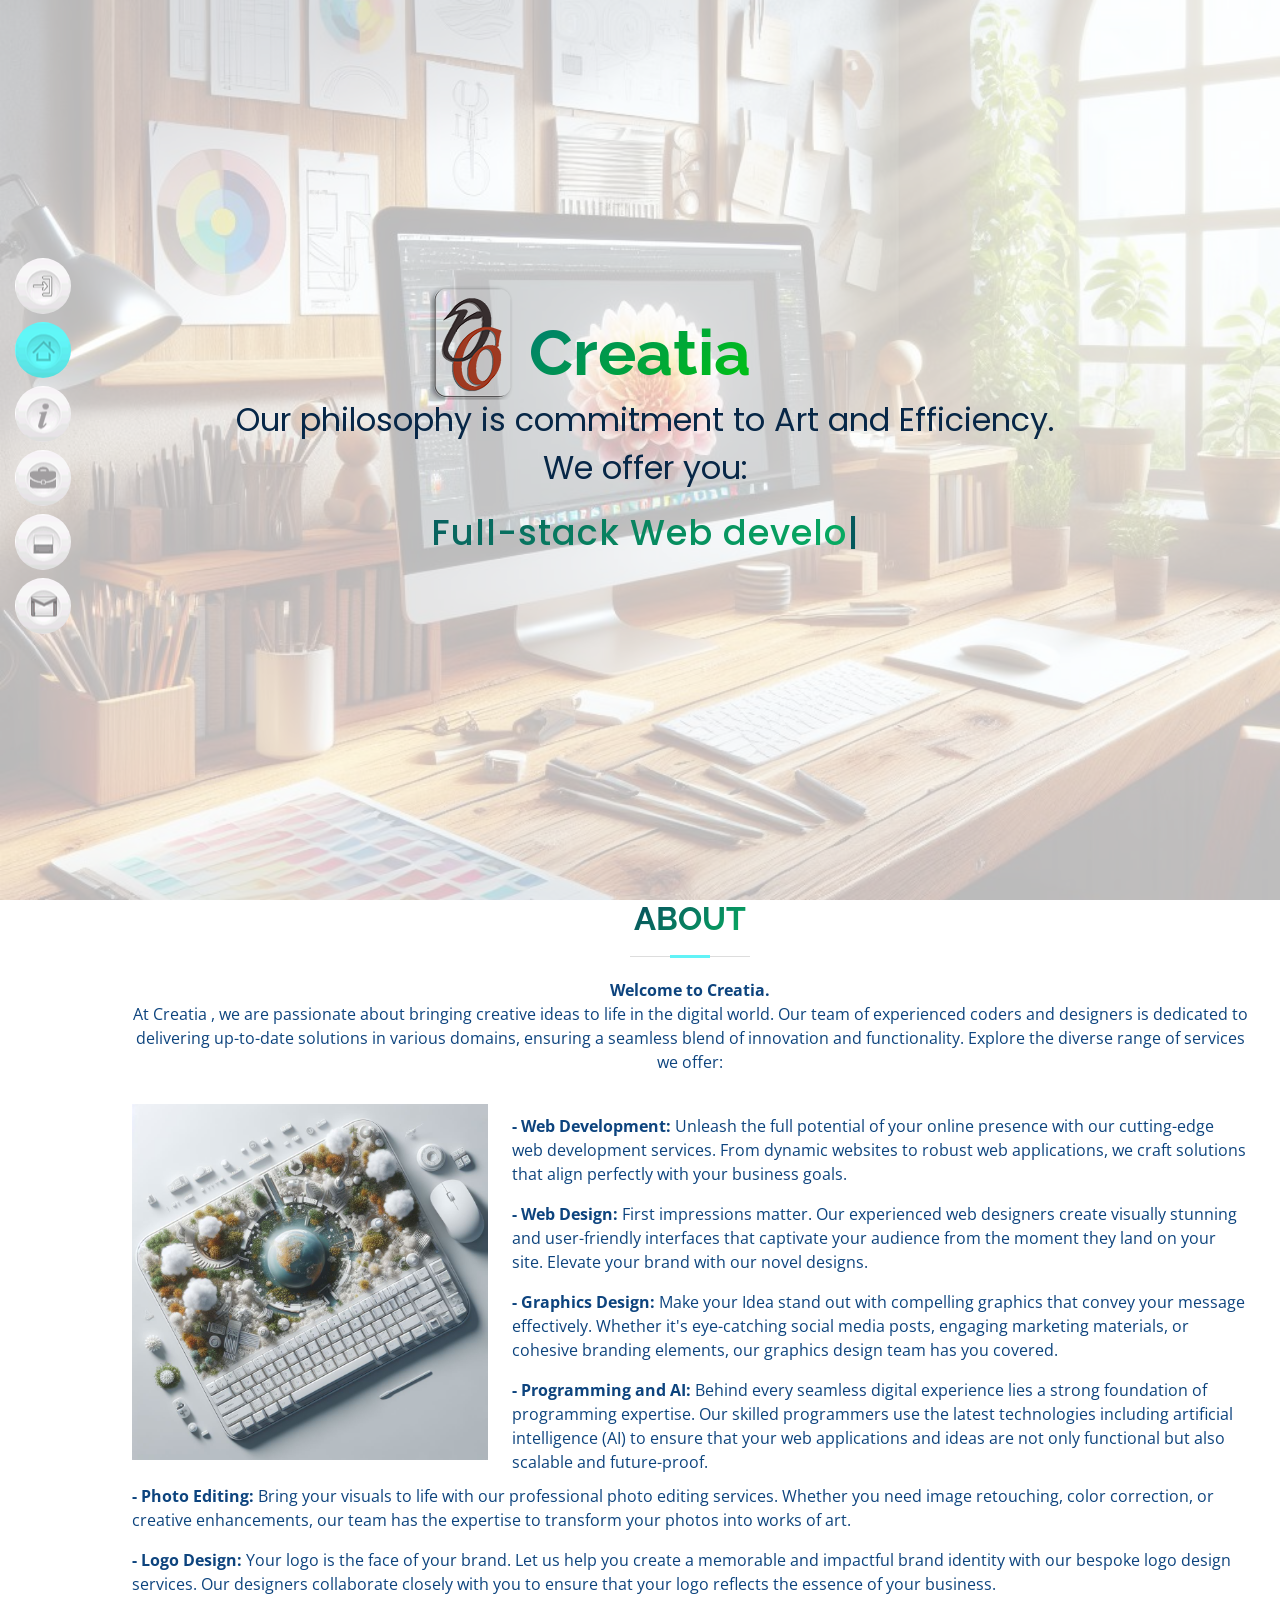
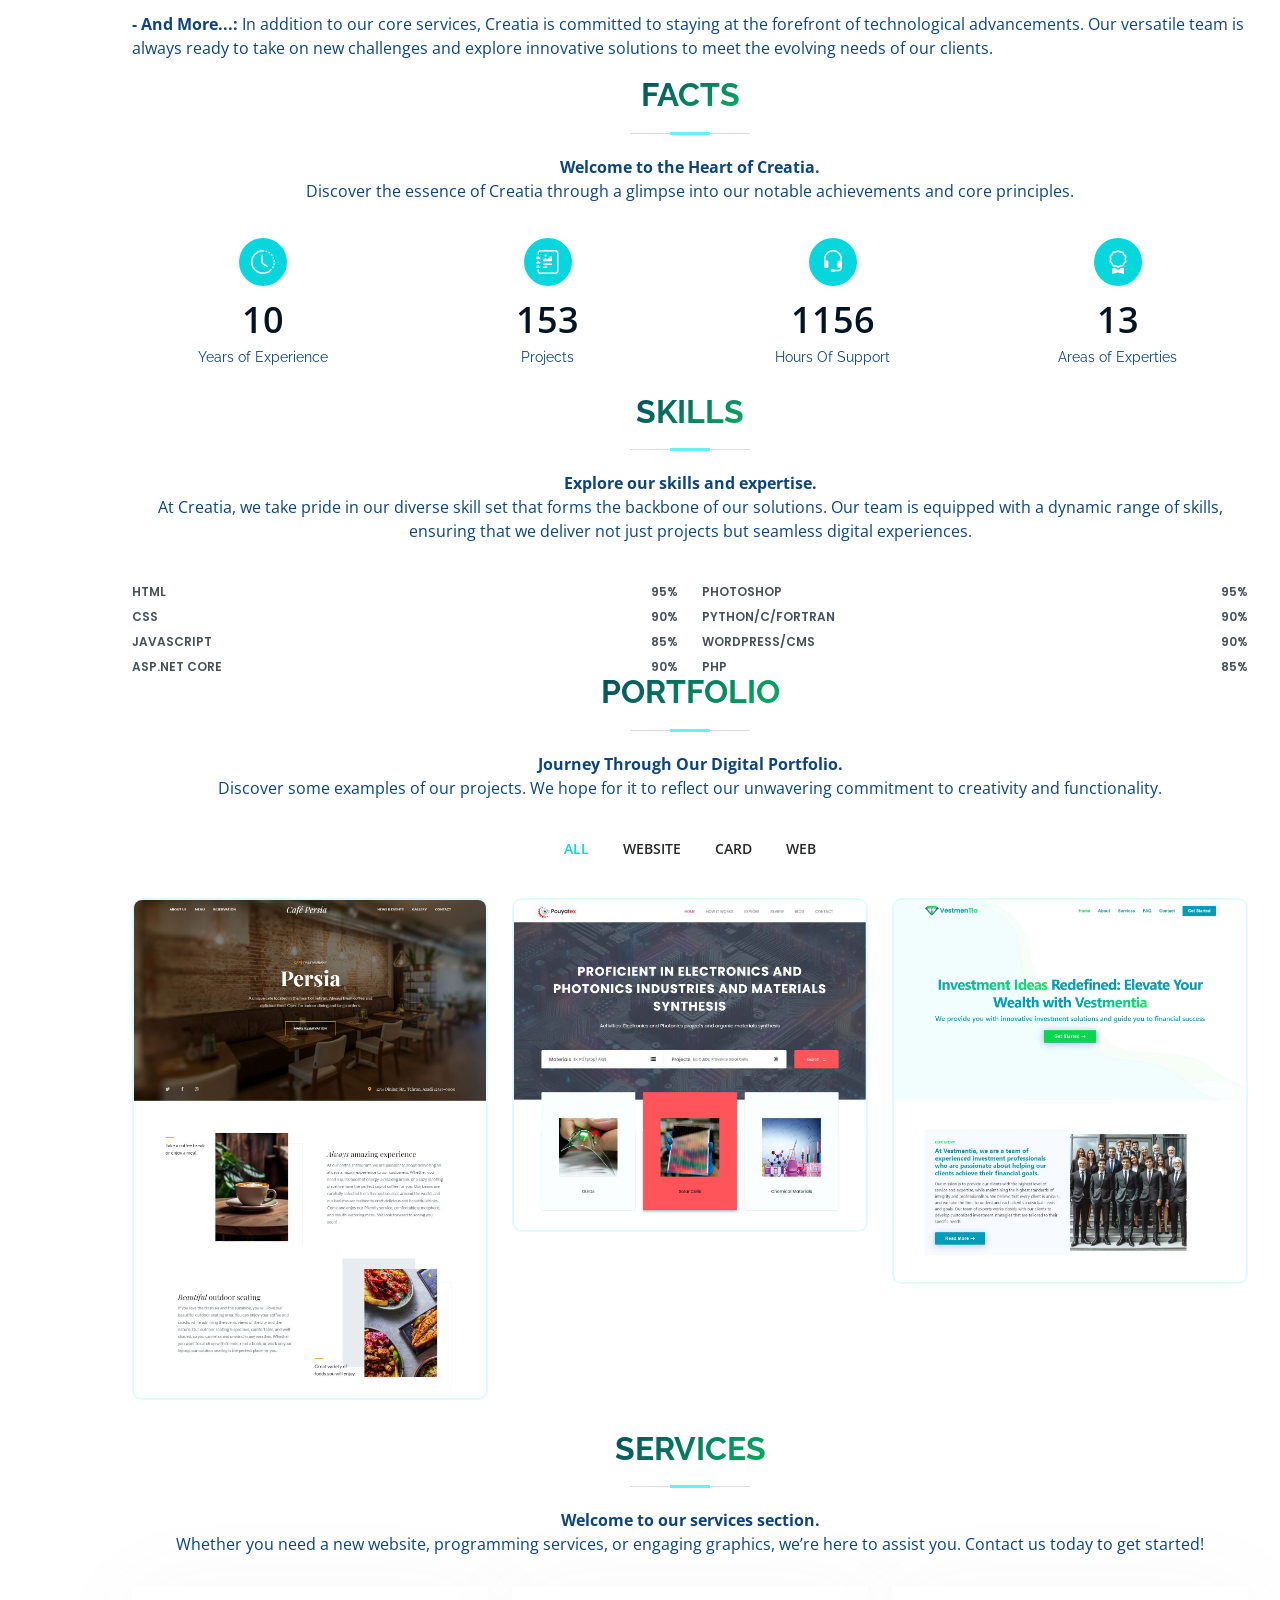
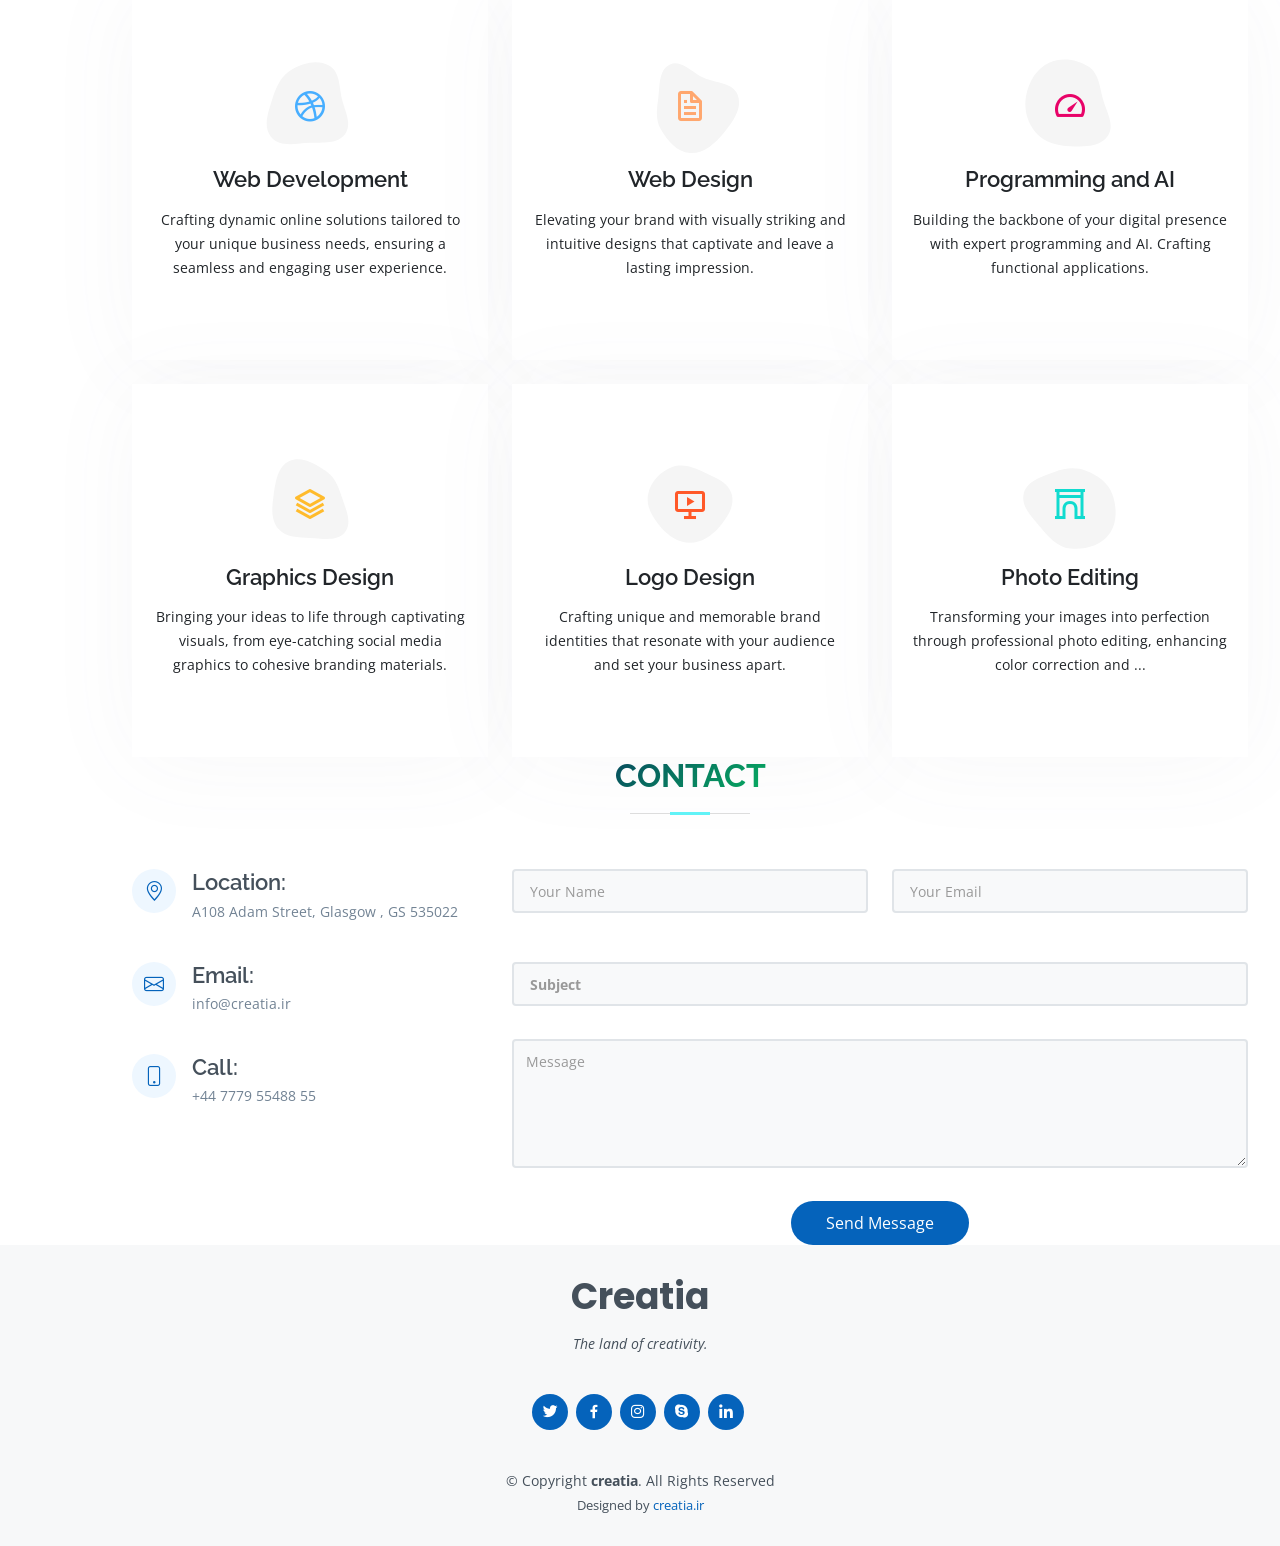
==== commit 7f9aa8f9: "First time near complete" ====
--- a/templates/index.html
+++ b/templates/index.html
@@ -38,12 +38,20 @@
   ======================================================== -->
 </head>
 
-<body>
-  <!-- ======= Mobile nav toggle button ======= -->
-  <!-- <button type="button" class="mobile-nav-toggle d-xl-none"><i class="bi bi-list mobile-nav-toggle"></i></button> -->
-  <i class="bi bi-list mobile-nav-toggle d-lg-none"></i>
-  <!-- ======= Header ======= -->
-  <header id="header" class="d-flex flex-column justify-content-center">
+<body>
+  <!-- ======= Mobile nav toggle button ======= -->
+  <button
+    type="button"
+    class="mobile-nav-toggle d-lg-none"
+    aria-label="Toggle navigation"
+    aria-expanded="false"
+  >
+    <span></span>
+    <span></span>
+    <span></span>
+  </button>
+  <!-- ======= Header ======= -->
+  <header id="header" class="d-flex flex-column justify-content-center">
     <nav id="navbar" class="navbar nav-menu">
       <ul>
         <li>
--- a/static/assets/css/style.css
+++ b/static/assets/css/style.css
@@ -1,6 +1,45 @@
+@font-face {
+  font-family: "Vazir";
+  font-style: normal;
+  font-weight: 400;
+  font-display: swap;
+  src: url("../fonts/vazir-font-v16.1.0/Vazir.woff2") format("woff2"),
+    url("../fonts/vazir-font-v16.1.0/Vazir.woff") format("woff"),
+    url("../fonts/vazir-font-v16.1.0/Vazir.ttf") format("truetype");
+  unicode-range: U+0600-06FF, U+0750-077F, U+08A0-08FF, U+FB50-FDFF, U+FE70-FEFF,
+    U+200C-200F;
+}
+
+@font-face {
+  font-family: "Vazir";
+  font-style: normal;
+  font-weight: 700;
+  font-display: swap;
+  src: url("../fonts/vazir-font-v16.1.0/Vazir-Bold.woff2") format("woff2"),
+    url("../fonts/vazir-font-v16.1.0/Vazir-Bold.woff") format("woff"),
+    url("../fonts/vazir-font-v16.1.0/Vazir-Bold.ttf") format("truetype");
+  unicode-range: U+0600-06FF, U+0750-077F, U+08A0-08FF, U+FB50-FDFF, U+FE70-FEFF,
+    U+200C-200F;
+}
+
 body {
-  font-family: "Open Sans", sans-serif;
+  font-family: "Vazir", "Open Sans", sans-serif;
   color: rgb(13, 68, 126);
+}
+
+body.page-fade {
+  opacity: 0;
+  transition: opacity 0.3s ease-in-out;
+}
+
+body.page-fade.page-fade-ready {
+  opacity: 1;
+}
+
+@media (prefers-reduced-motion: reduce) {
+  body.page-fade {
+    transition: none;
+  }
 }
 a {
   color: rgb(5, 99, 187);
@@ -16,7 +55,12 @@
 h4,
 h5,
 h6 {
-  font-family: Raleway, sans-serif;
+  font-family: Raleway, "Vazir", sans-serif;
+}
+
+[lang="fa"],
+.persian-script {
+  font-family: "Vazir", "Open Sans", sans-serif;
 }
 .back-to-top {
   position: fixed;
@@ -217,7 +261,6 @@
   .nav-menu a span,
   .nav-menu a:focus span {
     display: none;
-    /* color: rgb(255, 255, 255); */
   }
 }
 .nav-menu a,
@@ -253,17 +296,36 @@
   top: 10px;
   z-index: 9998;
   border: 0px;
-  background: none;
-  font-size: 28px;
-  transition: all 0.4s ease 0s;
-  line-height: 0;
+  background: rgba(255, 255, 255, 0.9);
+  width: 44px;
+  height: 44px;
+  display: inline-flex;
+  align-items: center;
+  justify-content: center;
+  gap: 4px;
+  transition: all 0.3s ease;
+  line-height: 1;
   cursor: pointer;
   border-radius: 50px;
-  padding: 5px;
+  padding: 8px;
   outline: none !important;
 }
-.mobile-nav-toggle i {
-  color: rgb(69, 80, 91);
+.mobile-nav-toggle span {
+  display: block;
+  width: 22px;
+  height: 2px;
+  background: #455051;
+  border-radius: 2px;
+  transition: all 0.3s ease;
+}
+.mobile-nav-toggle.is-active span:nth-child(1) {
+  transform: translateY(6px) rotate(45deg);
+}
+.mobile-nav-toggle.is-active span:nth-child(2) {
+  opacity: 0;
+}
+.mobile-nav-toggle.is-active span:nth-child(3) {
+  transform: translateY(-6px) rotate(-45deg);
 }
 .mobile-nav-active {
   overflow: hidden;
@@ -274,6 +336,9 @@
 .mobile-nav-active .mobile-nav-toggle {
   color: rgb(255, 255, 255);
   background-color: rgb(5, 99, 187);
+}
+.mobile-nav-active .mobile-nav-toggle span {
+  background: #fff;
 }
 #hero {
   overflow: visible;
@@ -416,10 +481,10 @@
   font-weight: 700;
 }
 
-section {
+/* section {
   padding: 60px 0px;
   overflow: hidden;
-}
+} */
 .section-title {
   text-align: center;
   padding-bottom: 30px;
@@ -530,7 +595,7 @@
   font-size: 14px;
 }
 .skills .progress {
-  height: 60px;
+  height: 25px;
   display: block;
   background: none;
   border-radius: 0px;
@@ -1149,3 +1214,3570 @@
 #footer .credits {
   font-size: 13px;
 }
+
+/* ======= Login Page Styles ======= */
+
+/* Header and Footer for Login Page */
+.site-header,
+.site-footer {
+  background: url("../img/2-11.jpg") center center / cover no-repeat;
+  position: relative;
+  text-align: center;
+  color: rgb(255, 255, 255);
+}
+
+.site-header::before,
+.site-footer::before {
+  content: "";
+  position: absolute;
+  inset: 0;
+  background: rgba(0, 0, 0, 0.4);
+  z-index: 0;
+}
+
+.site-header h1,
+.site-header nav,
+.site-footer p {
+  position: relative;
+  z-index: 1;
+  margin: 0;
+  padding: 20px 0;
+}
+
+.site-header h1 {
+  font-size: 2rem;
+  font-weight: 700;
+  text-shadow: 2px 2px 4px rgba(0, 0, 0, 0.5);
+  margin: 0;
+}
+
+.site-footer {
+  padding: 30px 0;
+}
+
+.site-footer p {
+  font-size: 1rem;
+  text-shadow: 1px 1px 3px rgba(0, 0, 0, 0.5);
+}
+
+/* Login Page Full Screen */
+.login-page {
+  position: fixed;
+  top: 0;
+  left: 0;
+  height: 100vh;
+  width: 100vw;
+  background: url("../img/2-11.jpg") center center / cover no-repeat;
+  display: flex;
+  align-items: center;
+  justify-content: center;
+  z-index: 1;
+  overflow: hidden;
+  box-sizing: border-box;
+}
+
+.login-overlay {
+  position: absolute;
+  top: 0;
+  left: 0;
+  width: 100%;
+  height: 100%;
+  background: rgba(0, 0, 0, 0.3);
+  z-index: 1;
+}
+
+/* Beautiful Login Container */
+.login-container {
+  max-width: 450px;
+  width: calc(100% - 40px);
+  padding: 50px 40px;
+  background: rgba(255, 255, 255, 0.5);
+  border-radius: 15px;
+  box-shadow: 0 15px 50px rgba(0, 0, 0, 0.25);
+  position: relative;
+  z-index: 2;
+  backdrop-filter: blur(10px);
+  border: 1px solid rgba(255, 255, 255, 0.3);
+  animation: slideUp 0.6s ease-out;
+  margin: 0 auto;
+}
+
+@keyframes slideUp {
+  from {
+    opacity: 0;
+    transform: translateY(30px);
+  }
+  to {
+    opacity: 1;
+    transform: translateY(0);
+  }
+}
+
+.login-container h2 {
+  text-align: center;
+  margin: 0 0 40px 0;
+  color: rgb(69, 80, 91);
+  font-size: 28px;
+  font-weight: 700;
+  background: linear-gradient(139deg, #007c72, #00c410);
+  -webkit-background-clip: text;
+  -webkit-text-fill-color: transparent;
+  background-clip: text;
+}
+
+.auth-switch {
+  text-align: center;
+  margin-top: 16px;
+  color: rgb(69, 80, 91);
+}
+
+.auth-switch__link {
+  color: rgb(5, 99, 187);
+  text-decoration: none;
+  font-weight: 600;
+}
+
+.auth-switch__link:hover {
+  color: rgb(6, 125, 237);
+}
+
+/* Form Styling */
+.login-form {
+  display: flex;
+  flex-direction: column;
+}
+
+.form-group {
+  margin-bottom: 25px;
+  position: relative;
+}
+
+.form-label {
+  display: block;
+  margin-bottom: 8px;
+  font-weight: 600;
+  color: rgb(45, 55, 75);
+  font-size: 0.95rem;
+  letter-spacing: 0.5px;
+  text-transform: capitalize;
+}
+
+.form-control {
+  width: 100%;
+  padding: 14px 16px;
+  border: 2px solid #e0e4e8;
+  border-radius: 10px;
+  font-size: 1rem;
+  font-family: "Open Sans", sans-serif;
+  color: rgb(45, 55, 75);
+  transition: all 0.3s cubic-bezier(0.4, 0, 0.2, 1);
+  background: #f8f9fa;
+  box-sizing: border-box;
+}
+
+.form-control:focus {
+  outline: none;
+  border-color: rgb(5, 99, 187);
+  background: white;
+  box-shadow: 0 0 0 4px rgba(5, 99, 187, 0.1);
+  transform: translateY(-2px);
+}
+
+.form-control::placeholder {
+  color: #999;
+}
+
+/* Password Visibility Checkbox */
+.checkbox-wrapper {
+  display: flex;
+  align-items: center;
+  margin-top: 10px;
+  gap: 8px;
+}
+
+.password-checkbox {
+  width: 18px;
+  height: 18px;
+  cursor: pointer;
+  accent-color: rgb(5, 99, 187);
+  border-radius: 4px;
+  transition: all 0.2s ease;
+}
+
+.password-checkbox:hover {
+  transform: scale(1.1);
+}
+
+.password-checkbox:focus {
+  outline: none;
+  box-shadow: 0 0 0 3px rgba(5, 99, 187, 0.2);
+}
+
+.checkbox-label {
+  cursor: pointer;
+  font-size: 0.9rem;
+  color: rgb(45, 55, 75);
+  font-weight: 500;
+  user-select: none;
+  transition: color 0.2s ease;
+}
+
+.checkbox-label:hover {
+  color: rgb(5, 99, 187);
+}
+
+.password-checkbox:checked + .checkbox-label {
+  color: rgb(5, 99, 187);
+}
+
+/* Submit Button */
+.submit-btn {
+  width: 100%;
+  padding: 14px;
+  background: linear-gradient(139deg, #007c72, #00c410);
+  color: white;
+  border: none;
+  border-radius: 10px;
+  cursor: pointer;
+  font-size: 1rem;
+  font-weight: 700;
+  margin-top: 15px;
+  letter-spacing: 0.5px;
+  text-transform: uppercase;
+  transition: all 0.3s cubic-bezier(0.4, 0, 0.2, 1);
+  box-shadow: 0 5px 15px rgba(0, 124, 114, 0.3);
+  position: relative;
+  overflow: hidden;
+}
+
+.submit-btn::before {
+  content: "";
+  position: absolute;
+  top: 0;
+  left: -100%;
+  width: 100%;
+  height: 100%;
+  background: rgba(255, 255, 255, 0.2);
+  transition: left 0.3s ease;
+  z-index: 0;
+}
+
+.submit-btn:hover {
+  transform: translateY(-3px);
+  box-shadow: 0 8px 25px rgba(0, 124, 114, 0.4);
+}
+
+.submit-btn:hover::before {
+  left: 100%;
+}
+
+.submit-btn:active {
+  transform: translateY(-1px);
+}
+
+.submit-btn--small {
+  width: auto;
+  padding: 10px 14px;
+  font-size: 0.95rem;
+  border-radius: 8px;
+  margin-top: 0;
+}
+
+/* Error Message */
+.error-message {
+  color: #d32f2f;
+  padding: 14px 16px;
+  margin-bottom: 25px;
+  background-color: #ffebee;
+  border-radius: 10px;
+  display: none;
+  border-left: 4px solid #d32f2f;
+  font-weight: 500;
+  animation: slideDown 0.3s ease-out;
+}
+
+.error-message.show {
+  display: block;
+}
+
+.field-error {
+  color: #d32f2f;
+  font-size: 0.85rem;
+  margin-top: 5px;
+  font-weight: 500;
+}
+
+@keyframes slideDown {
+  from {
+    opacity: 0;
+    transform: translateY(-10px);
+  }
+  to {
+    opacity: 1;
+    transform: translateY(0);
+  }
+}
+
+/* Flash Messages (for login success) */
+.flashes {
+  position: fixed;
+  top: 16px;
+  left: 50%;
+  transform: translateX(-50%);
+  width: min(460px, calc(100% - 32px));
+  padding: 0 6px;
+  z-index: 9999;
+  pointer-events: none;
+}
+
+.flash {
+  padding: 14px 16px;
+  border-radius: 10px;
+  margin-bottom: 12px;
+  font-weight: 600;
+  border-left: 4px solid;
+  animation: slideDown 0.3s ease-out;
+  transition: opacity 0.35s ease, transform 0.35s ease;
+  pointer-events: auto;
+}
+
+.flash.fade-out {
+  opacity: 0;
+  transform: translateY(-6px);
+}
+
+.flash-success {
+  background: #e8f5e9;
+  color: #2e7d32;
+  border-color: #4caf50;
+}
+
+.flash-error,
+.flash-danger {
+  background: #ffebee;
+  color: #c62828;
+  border-color: #f44336;
+}
+
+.flash-warning {
+  background: #fff8e1;
+  color: #f57f17;
+  border-color: #fbc02d;
+}
+
+.flash-info {
+  background: #e3f2fd;
+  color: #1565c0;
+  border-color: #2196f3;
+}
+
+.content-wrapper {
+  /* padding: 30px; */
+  max-width: 1400px;
+  margin: 0 auto;
+  position: relative;
+}
+
+.admin-dashboard-page,
+.user-dashboard-page {
+  min-height: 100vh;
+  padding: 10px 24px 52px;
+  position: relative;
+  isolation: isolate;
+}
+
+.admin-dashboard-page::before,
+.user-dashboard-page::before {
+  content: "";
+  position: fixed;
+  inset: 0;
+  background: url("../img/2-11.jpg") center center / cover no-repeat;
+  transform: scale(1.04);
+  z-index: -2;
+  filter: saturate(1.05);
+}
+
+.admin-dashboard-page::after,
+.user-dashboard-page::after {
+  content: "";
+  position: fixed;
+  inset: 0;
+  background: rgba(0, 0, 0, 0.38);
+  z-index: -1;
+}
+
+.content-header {
+  margin-bottom: 20px;
+  background: #ffffff;
+  border: 1px solid #e5e7eb;
+  border-radius: 14px;
+  padding: 18px 20px;
+  box-shadow: 0 10px 26px rgba(0, 0, 0, 0.12);
+  background: rgba(255, 255, 255, 0.5);
+}
+
+.content-header h1 {
+  color: #1f2937;
+  font-size: 1.25rem; /* half the previous size */
+  margin: 0;
+}
+
+.content-header p {
+  margin: 4px 0 0;
+  color: #4b5563;
+}
+
+.page-header {
+  display: flex;
+  justify-content: space-between;
+  align-items: center;
+  flex-wrap: wrap;
+  gap: 20px;
+}
+
+.header-actions {
+  display: inline-flex;
+  align-items: center;
+  gap: 10px;
+}
+
+.page-subtitle {
+  margin: 5px 0 0;
+  color: #dbe7ff;
+  font-size: 0.9rem;
+}
+
+.section-heading {
+  color: rgb(5, 99, 187);
+  margin-top: 20px;
+}
+
+.section-heading--spacious {
+  margin-top: 25px;
+}
+
+.section-heading-neutral {
+  margin-top: 0;
+  color: #2d374b;
+}
+
+.section-subheading {
+  color: #2d374b;
+  margin: 0 0 15px;
+  font-weight: 600;
+}
+
+.content {
+  display: grid;
+  gap: 30px;
+  position: relative;
+  z-index: 1;
+}
+
+.dashboard-card {
+  background: #ffffff;
+  border-radius: 14px;
+  padding: 24px;
+  box-shadow: 0 12px 32px rgba(0, 0, 0, 0.14);
+  border: 1px solid #e5e7eb;
+  transition: transform 0.2s ease, box-shadow 0.2s ease, border-color 0.2s ease;
+}
+
+.dual-calendar-card {
+  background: rgba(255, 255, 255, 0.7);
+  border: 1px solid rgba(255, 255, 255, 0.4);
+  box-shadow: 0 16px 36px rgba(0, 0, 0, 0.18);
+}
+
+.dashboard-card:hover {
+  transform: translateY(-4px);
+  box-shadow: 0 18px 40px rgba(0, 0, 0, 0.18);
+  border-color: #d1d5db;
+}
+
+/* Welcome Message */
+/* remove welcome-message styles (welcome removed) */
+
+.dashboard-card h2 {
+  color: rgb(69, 80, 91);
+  margin-top: 0;
+  margin-bottom: 10px;
+  font-size: 1.8rem;
+}
+
+.dashboard-card h3 {
+  color: rgb(5, 99, 187);
+  margin-top: 0;
+  margin-bottom: 0 !important;
+  font-size: 1.2rem;
+}
+
+.info-grid {
+  display: grid;
+  grid-template-columns: repeat(auto-fit, minmax(300px, 1fr));
+  gap: 20px;
+}
+
+.admin-card-grid {
+  margin-top: 30px;
+}
+
+.muted-panel {
+  background: #f8fafc;
+  padding: 12px;
+  border-radius: 10px;
+  margin: 15px 0;
+  font-size: 0.9rem;
+  color: #1f2937;
+  border: 1px solid #e5e7eb;
+}
+
+.muted-panel--note {
+  color: #6b7280;
+  text-align: center;
+}
+
+.muted-panel--compact {
+  font-size: 0.85rem;
+}
+
+.muted-panel ul {
+  margin: 8px 0 0;
+  padding-left: 20px;
+}
+
+.muted-panel p {
+  margin: 0;
+}
+
+.user-stats {
+  display: flex;
+  gap: 20px;
+}
+
+.stat-item {
+  display: flex;
+  align-items: center;
+  gap: 12px;
+  background: #f8f9fa;
+  padding: 15px 20px;
+  border-radius: 10px;
+}
+
+.stat-icon {
+  font-size: 1.5rem;
+}
+
+.stat-count {
+  font-size: 1.5rem;
+  font-weight: 900;
+  color: rgb(69, 80, 91);
+}
+
+.stat-label {
+  font-size: 0.8rem;
+  color: #999;
+  margin-top: 2px;
+}
+
+.user-info {
+  background: #f8f9fa;
+  padding: 20px;
+  border-radius: 8px;
+}
+
+.user-info p {
+  margin: 10px 0;
+  color: rgb(45, 55, 75);
+  line-height: 1.6;
+}
+
+.btn-action {
+  display: inline-block;
+  background: linear-gradient(139deg, #007c72, #00c410);
+  color: white;
+  padding: 10px 20px;
+  border-radius: 8px;
+  text-decoration: none;
+  font-weight: 600;
+  margin-top: 15px;
+  transition: all 0.3s ease;
+  font-size: 0.9rem;
+}
+
+.btn-action:hover {
+  transform: translateY(-2px);
+  box-shadow: 0 5px 15px rgba(0, 124, 114, 0.3);
+  color: #fff;
+}
+
+.btn-logout {
+  display: inline-block;
+  background: linear-gradient(139deg, #dc3545, #c82333);
+  color: white;
+  padding: 10px 20px;
+  border-radius: 8px;
+  text-decoration: none;
+  font-weight: 600;
+  transition: all 0.3s ease;
+  border: none;
+  cursor: pointer;
+}
+
+.btn-logout:hover {
+  transform: translateY(-2px);
+  box-shadow: 0 5px 15px rgba(220, 53, 69, 0.3);
+  color: #fff;
+}
+
+.btn-mail {
+  display: inline-flex;
+  align-items: center;
+  gap: 8px;
+  background: linear-gradient(139deg, #0cbf6b, #0aa155);
+  color: #fff;
+  padding: 10px 18px;
+  border-radius: 8px;
+  text-decoration: none;
+  font-weight: 700;
+  font-size: 0.95rem;
+  position: relative;
+  box-shadow: 0 8px 20px rgba(11, 191, 107, 0.35);
+  transition: transform 0.15s ease, box-shadow 0.15s ease;
+  cursor: pointer;
+}
+
+.btn-mail,
+button.btn-mail {
+  border: none;
+  appearance: none;
+  -webkit-appearance: none;
+  outline: none;
+  color: #fff;
+}
+
+.btn-mail:hover {
+  transform: translateY(-2px);
+  box-shadow: 0 12px 24px rgba(11, 191, 107, 0.45);
+  color: #fff;
+}
+
+.btn-mail:visited {
+  color: #fff;
+}
+
+.btn-mail:active {
+  transform: translateY(-1px);
+}
+
+.btn-mail__badge {
+  display: inline-flex;
+  align-items: center;
+  justify-content: center;
+  width: 16px;
+  height: 16px;
+  background: #ff4d4f;
+  color: #fff;
+  border-radius: 50%;
+  font-size: 0.75rem;
+  font-weight: 800;
+  animation: mailBadgeBlink 1.3s ease-in-out infinite;
+}
+
+.btn-mail__badge[hidden] {
+  display: none !important;
+  animation: none;
+}
+
+.btn-mail--attention .btn-mail__badge {
+  display: inline-flex;
+}
+
+@keyframes mailBadgeBlink {
+  0% {
+    transform: scale(1);
+  }
+  50% {
+    transform: scale(1.08);
+  }
+  100% {
+    transform: scale(1);
+  }
+}
+
+.mail-toast {
+  background: #0e7c66;
+  color: #fff;
+  padding: 14px 18px;
+  border-radius: 10px;
+  box-shadow: 0 10px 26px rgba(0, 0, 0, 0.25);
+  font-weight: 700;
+  min-width: 260px;
+}
+
+.mail-toast p {
+  margin: 6px 0 10px;
+  color: #e8f9f3;
+}
+
+.mail-toast__actions {
+  display: flex;
+  gap: 6px;
+  flex-wrap: wrap;
+}
+
+.mail-toast-stack {
+  position: fixed;
+  top: 20px;
+  right: 20px;
+  display: flex;
+  flex-direction: column;
+  gap: 10px;
+  z-index: 9999;
+}
+.confirm-overlay {
+  position: fixed;
+  inset: 0;
+  background: rgba(0, 0, 0, 0.4);
+  display: grid;
+  place-items: center;
+  z-index: 10000;
+}
+
+.confirm-dialog {
+  background: #fff;
+  padding: 16px 18px;
+  border-radius: 12px;
+  box-shadow: 0 12px 28px rgba(0, 0, 0, 0.18);
+  max-width: 320px;
+  width: 90%;
+}
+
+.confirm-actions {
+  display: flex;
+  justify-content: flex-end;
+  gap: 10px;
+  margin-top: 12px;
+}
+
+.mailbox-page {
+  min-height: 100vh;
+  padding: 10px 24px 52px;
+  position: relative;
+  isolation: isolate;
+}
+
+.mailbox-page::before {
+  content: "";
+  position: fixed;
+  inset: 0;
+  background: url("../img/2-11.jpg") center center / cover no-repeat;
+  transform: scale(1.04);
+  z-index: -2;
+  filter: saturate(1.05);
+}
+
+.mailbox-page::after {
+  content: "";
+  position: fixed;
+  inset: 0;
+  background: rgba(0, 0, 0, 0.38);
+  z-index: -1;
+}
+
+.mailbox {
+  background: rgba(255, 255, 255, 0.9);
+  border: 1px solid #e7edf6;
+  border-radius: 16px;
+  box-shadow: 0 12px 28px rgba(0, 0, 0, 0.08);
+  overflow: hidden;
+  display: grid;
+  grid-template-columns: 220px 1fr 320px;
+  gap: 0;
+}
+
+.mailbox__list {
+  display: flex;
+  flex-direction: column;
+  gap: 10px;
+  padding: 14px;
+}
+
+.manage-users__list {
+  max-height: 460px;
+  overflow-y: auto;
+}
+
+.mailbox__item {
+  display: grid;
+  grid-template-columns: auto 1fr;
+  gap: 10px;
+  align-items: center;
+  padding: 10px 12px;
+  border-radius: 10px;
+  border: 1px solid #e5eaf2;
+  background: linear-gradient(180deg, #f9fbff, #fff);
+  box-shadow: 0 4px 10px rgba(0, 0, 0, 0.03);
+  cursor: pointer;
+}
+
+.mailbox__item--unread .mailbox__subject {
+  font-weight: 800;
+  color: #0c2446;
+}
+
+.mailbox__item--read .mailbox__subject {
+  font-weight: 600;
+  color: #768096;
+}
+
+.mailbox__item--read .mailbox__snippet,
+.mailbox__item--read .mailbox__date {
+  color: #9aa3b5;
+}
+
+.mailbox__item--unread {
+  border-color: #0cbf6b;
+  box-shadow: 0 8px 22px rgba(12, 191, 107, 0.12);
+}
+
+.mailbox__item--selected {
+  border-color: #0a7cbb;
+  box-shadow: 0 8px 22px rgba(10, 124, 187, 0.12);
+}
+
+.mailbox__item input[type="checkbox"] {
+  width: 18px;
+  height: 18px;
+}
+
+.mailbox__item-main {
+  display: grid;
+  grid-template-columns: 1.2fr 0.8fr 0.8fr;
+  gap: 8px;
+  align-items: center;
+}
+
+.mailbox__subject {
+  font-weight: 600;
+  color: #0c2446;
+}
+
+.mailbox__snippet {
+  color: #4b5563;
+  font-size: 0.95rem;
+  white-space: nowrap;
+  overflow: hidden;
+  text-overflow: ellipsis;
+}
+
+.mailbox__date {
+  color: #5d6b7a;
+  font-size: 0.9rem;
+  text-align: right;
+}
+
+.mailbox__sidebar {
+  border-right: 1px solid #e5eaf2;
+  padding: 16px;
+  background: linear-gradient(180deg, #f5fbf8, #fff);
+  display: flex;
+  flex-direction: column;
+  gap: 12px;
+}
+
+.mailbox__nav {
+  display: flex;
+  flex-direction: column;
+  gap: 8px;
+}
+
+.mailbox__nav-btn {
+  padding: 10px 12px;
+  border-radius: 10px;
+  border: 1px solid #e5eaf2;
+  background: #fff;
+  cursor: pointer;
+  text-align: left;
+  font-weight: 700;
+  color: #0c2446;
+}
+
+.mailbox__nav-btn:hover,
+.mailbox__nav-btn.active {
+  background: #e6f9f0;
+  border-color: #0cbf6b;
+  color: #0c2446;
+  box-shadow: 0 0 0 2px rgba(12, 191, 107, 0.15);
+  animation: folderGlow 5s ease-in-out infinite;
+}
+
+.btn-compose {
+  padding: 12px 14px;
+  border-radius: 12px;
+  background: linear-gradient(139deg, #0cbf6b, #0aa155);
+  color: #fff;
+  border: none;
+  font-weight: 800;
+  cursor: pointer;
+  box-shadow: 0 12px 24px rgba(11, 191, 107, 0.28);
+}
+
+.mailbox__main {
+  border-right: 1px solid #e5eaf2;
+  display: flex;
+  flex-direction: column;
+  min-height: 500px;
+}
+
+.mailbox__toolbar {
+  display: flex;
+  align-items: center;
+  gap: 10px;
+  padding: 10px 12px;
+  border-bottom: 1px solid #e5eaf2;
+  background: #f9fbff;
+}
+
+.mailbox__icon-btn {
+  border: 1px solid #d1d9e6;
+  background: #fff;
+  border-radius: 8px;
+  padding: 8px 10px;
+  cursor: pointer;
+}
+
+@keyframes folderGlow {
+  0% {
+    box-shadow: 0 0 0 2px rgba(12, 191, 107, 0.18);
+  }
+  50% {
+    box-shadow: 0 0 0 6px rgba(12, 191, 107, 0.04);
+  }
+  100% {
+    box-shadow: 0 0 0 2px rgba(12, 191, 107, 0.18);
+  }
+}
+
+.mailbox__detail {
+  padding: 16px;
+  background: #fafcff;
+  border-top: 1px solid #e5eaf2;
+}
+
+.mailbox__detail-header {
+  display: flex;
+  justify-content: space-between;
+  align-items: baseline;
+  gap: 10px;
+}
+
+.mailbox__detail-body {
+  margin-top: 8px;
+  color: #0f172a;
+  line-height: 1.6;
+}
+
+.mailbox__compose {
+  padding: 16px;
+  background: #f8fafc;
+  display: flex;
+  flex-direction: column;
+  gap: 16px;
+}
+
+.mailbox__compose form label {
+  display: flex;
+  flex-direction: column;
+  gap: 6px;
+  font-weight: 700;
+  color: #0c2446;
+  margin-bottom: 10px;
+}
+
+.mailbox__compose input,
+.mailbox__compose textarea {
+  padding: 10px;
+  border: 1px solid #d1d9e6;
+  border-radius: 8px;
+  font-size: 1rem;
+}
+
+.mailbox__compose select {
+  padding: 12px;
+  border: 1px solid #d1d9e6;
+  border-radius: 10px;
+  font-size: 1.05rem;
+  min-height: 46px;
+}
+
+.compose-actions {
+  display: flex;
+  gap: 10px;
+  margin-top: 8px;
+}
+
+.compose-actions .ghost-btn {
+  background: linear-gradient(139deg, #dc3545, #c82333);
+  color: #fff;
+  border: none;
+  padding: 10px 16px;
+  border-radius: 8px;
+  font-weight: 700;
+  cursor: pointer;
+}
+
+@media (max-width: 768px) {
+  .content-header h1 {
+    font-size: 1.8rem;
+  }
+
+  .user-stats {
+    flex-direction: column;
+  }
+
+  .dashboard-card {
+    padding: 20px;
+  }
+}
+
+/* welcome message removed - fade animation deleted */
+
+/* Dual calendar */
+:root {
+  --dualcal-card-height: 620px;
+  --dualcal-inner-min-height: 90px;
+}
+
+.dualcal-row {
+  display: grid;
+  grid-template-columns: repeat(4, 1fr);
+  gap: 20px;
+  margin-bottom: 2px;
+  align-items: stretch;
+  grid-auto-rows: minmax(0, 1fr);
+  height: 100%;
+  grid-auto-flow: dense;
+}
+
+.card-half {
+  grid-column: span 2;
+  min-height: 0;
+  height: 100%;
+}
+
+.card-quarter {
+  grid-column: span 1;
+}
+
+.full-row-card {
+  grid-column: 1 / -1;
+}
+.dual-calendar-card {
+  padding: 18px;
+  display: flex;
+  flex-direction: column;
+  gap: 12px;
+  min-height: 0;
+  height: 100%;
+  overflow: hidden;
+  max-height: var(--dualcal-card-height);
+}
+
+.dualcal-row > .dashboard-card.card-half {
+  display: flex;
+  flex-direction: column;
+  min-height: 0;
+  height: 100%;
+  max-height: var(--dualcal-card-height);
+}
+
+.dualcal-header {
+  display: flex;
+  gap: 12px;
+  align-items: center;
+  justify-content: space-between;
+  flex-wrap: wrap;
+  margin-bottom: 12px;
+}
+
+.dualcal-header h3 {
+  margin: 0;
+}
+
+.month-title-line {
+  display: flex;
+  align-items: center;
+}
+
+.dualcal-header .month-title {
+  font-size: 1rem;
+  margin: 0;
+  color: #0a2a54;
+  font-weight: 950;
+  text-align: right;
+  /* flex: 1; */
+}
+
+.dualcal-nav {
+  display: flex;
+  gap: 8px;
+  order: -1;
+}
+
+.ghost-btn--inline {
+  padding: 6px 10px;
+}
+
+.dualcal-body {
+  border: 1px solid #e5e7eb;
+  border-radius: 12px;
+  padding: 12px;
+  background: #f8fafc;
+  direction: rtl;
+  box-shadow: inset 0 1px 0 rgba(255, 255, 255, 0.4);
+  flex: 1;
+  min-height: 0;
+  display: flex;
+  flex-direction: column;
+  gap: 10px;
+}
+
+.month-line {
+  display: flex;
+  justify-content: space-between;
+  gap: 10px;
+  align-items: baseline;
+  margin-bottom: 10px;
+}
+
+.month-title {
+  margin: 0;
+  font-weight: 800;
+  color: #0a2a54;
+}
+
+.dualcal-weekdays {
+  display: grid;
+  grid-template-columns: repeat(7, 1fr);
+  gap: 6px;
+  text-align: center;
+  font-size: 0.85rem;
+  font-weight: 700;
+  color: #0c2446;
+  margin-bottom: 8px;
+}
+
+.dualcal-weekdays span {
+  background: #eef3fa;
+  border-radius: 8px;
+  padding: 8px 6px;
+  display: flex;
+  flex-direction: column;
+  gap: 3px;
+  border: 1px solid #dde5f2;
+}
+
+.dualcal-grid {
+  display: grid;
+  grid-template-columns: repeat(7, 1fr);
+  column-gap: 8px;
+  row-gap: 12px;
+  direction: rtl;
+  min-height: var(--dualcal-inner-min-height);
+  grid-auto-rows: minmax(76px, auto);
+}
+
+.dualcal-day {
+  background: #ffffff;
+  border: 1px solid #e3e9f3;
+  border-radius: 10px;
+  padding: 14px 10px;
+  min-height: 76px;
+  aspect-ratio: 1 / 1;
+  display: flex;
+  flex-direction: column;
+  justify-content: space-between;
+  gap: 6px;
+  text-align: center;
+  position: relative;
+  overflow: hidden;
+  box-shadow: 0 6px 14px rgba(0, 0, 0, 0.08);
+  box-sizing: border-box;
+}
+
+.dualcal-day--other {
+  opacity: 0.5;
+}
+
+.dualcal-day--today {
+  border-color: #0bbf57;
+  box-shadow: 0 0 0 2px rgba(11, 191, 87, 0.6);
+  animation: todayPulse 5s ease-in-out infinite;
+}
+
+.dualcal-day--past {
+  opacity: 0.55;
+  background: #f7f7f9;
+}
+
+.dualcal-day--past.dualcal-day--has {
+  opacity: 0.55;
+  background: #f7f7f9;
+}
+
+.dualcal-day--past .dualcal-date,
+.dualcal-day--past .dualcal-today-label {
+  color: #7a8596;
+}
+
+.dualcal-date {
+  font-weight: 800;
+  color: #053763;
+}
+
+.dualcal-today-label {
+  font-size: 0.85rem;
+  color: #0a8f4f;
+  font-weight: 800;
+}
+
+@keyframes todayPulse {
+  0% {
+    box-shadow: 0 0 0 2px rgba(11, 191, 87, 0.6);
+  }
+  70% {
+    box-shadow: 0 0 0 8px rgba(11, 191, 87, 0);
+  }
+  100% {
+    box-shadow: 0 0 0 2px rgba(11, 191, 87, 0);
+  }
+}
+
+.dualcal-indicator {
+  position: absolute;
+  top: 8px;
+  left: 8px;
+  width: 12px;
+  height: 12px;
+  border-radius: 50%;
+  border: 2px solid rgba(255, 255, 255, 0.65);
+  font-size: 0;
+}
+
+.dualcal-indicator--active {
+  background: #15c76c;
+  box-shadow: 0 0 0 0 rgba(21, 199, 108, 0.4);
+  animation: dualcalPulseGreen 1.5s ease-in-out infinite;
+}
+
+.dualcal-indicator--overdue {
+  background: #ff4d4f;
+  box-shadow: 0 0 0 0 rgba(255, 77, 79, 0.4);
+  animation: dualcalPulseRed 1.25s ease-in-out infinite;
+}
+
+.dualcal-indicator--done {
+  background: #a0a7b5;
+  box-shadow: 0 0 0 4px rgba(160, 167, 181, 0.2);
+  animation: none;
+}
+
+@keyframes dualcalPulseGreen {
+  0% {
+    box-shadow: 0 0 0 0 rgba(21, 199, 108, 0.45);
+  }
+  70% {
+    box-shadow: 0 0 0 8px rgba(21, 199, 108, 0);
+  }
+  100% {
+    box-shadow: 0 0 0 0 rgba(21, 199, 108, 0);
+  }
+}
+
+@keyframes dualcalPulseRed {
+  0% {
+    box-shadow: 0 0 0 0 rgba(255, 77, 79, 0.6);
+  }
+  70% {
+    box-shadow: 0 0 0 8px rgba(255, 77, 79, 0);
+  }
+  100% {
+    box-shadow: 0 0 0 0 rgba(255, 77, 79, 0);
+  }
+}
+
+.dualcal-day--has {
+  box-shadow: 0 12px 26px rgba(0, 0, 0, 0.18);
+}
+
+.dualcal-day--active {
+  border-color: #15c76c;
+  box-shadow: 0 0 0 2px rgba(21, 199, 108, 0.18),
+    0 12px 26px rgba(0, 0, 0, 0.18);
+}
+
+.dualcal-day--overdue {
+  border-color: #ff4d4f;
+  box-shadow: 0 0 0 2px rgba(255, 77, 79, 0.35),
+    0 12px 26px rgba(255, 77, 79, 0.25);
+}
+
+.dualcal-day--done {
+  border-color: #a0a7b5;
+  box-shadow: 0 0 0 2px rgba(160, 167, 181, 0.35),
+    0 12px 26px rgba(0, 0, 0, 0.15);
+}
+
+.dualcal-day.clickable {
+  cursor: pointer;
+}
+
+.dualcal-day.clickable:hover {
+  background: linear-gradient(
+    135deg,
+    rgba(21, 199, 108, 0.2),
+    rgba(6, 152, 91, 0.12)
+  );
+  border-color: rgba(11, 191, 98, 0.95);
+  box-shadow: 0 10px 26px rgba(11, 191, 98, 0.3);
+  transform: translateY(-2px);
+  transition: all 0.18s ease;
+}
+
+.dualcal-day--past.clickable {
+  cursor: default;
+}
+
+.dualcal-day--past.clickable:hover {
+  background: none;
+  border-color: #e3e9f3;
+  box-shadow: 0 6px 14px rgba(0, 0, 0, 0.08);
+  transform: none;
+}
+
+.task-assign-form {
+  margin-bottom: 12px;
+}
+
+.task-assign-form textarea {
+  width: 100%;
+  padding: 8px 10px;
+  border: 1px solid #d7dde8;
+  border-radius: 8px;
+  min-height: 80px;
+  resize: vertical;
+}
+
+.task-form-grid {
+  display: grid;
+  grid-template-columns: 1fr 150px 1fr auto;
+  gap: 8px;
+  align-items: center;
+}
+
+.task-form-grid input,
+.task-form-grid select {
+  width: 100%;
+  padding: 8px 10px;
+  border: 1px solid #d7dde8;
+  border-radius: 8px;
+}
+
+.task-form-grid button {
+  white-space: nowrap;
+}
+
+.tasks-side-list {
+  border: 1px solid #e5e7eb;
+  border-radius: 12px;
+  padding: 12px;
+  background: #f8fafc;
+  min-height: 0;
+  flex: 1 1 auto;
+  height: 100%;
+  overflow: auto;
+  max-height: 660px;
+  box-shadow: inset 0 1px 0 rgba(255, 255, 255, 0.2);
+  backdrop-filter: none;
+  display: flex;
+  flex-direction: column;
+  gap: 10px;
+}
+
+.tasks-side-card {
+  display: flex;
+  flex-direction: column;
+  height: 100%;
+  min-height: 0;
+  max-height: var(--dualcal-card-height);
+  overflow: hidden;
+}
+
+.tasks-tabs {
+  display: flex;
+  gap: 6px;
+  margin-bottom: 4px;
+}
+
+.tasks-tab {
+  padding: 10px 12px;
+  border: 1px solid #d7dde8;
+  background: #f8fafc;
+  border-radius: 10px;
+  cursor: pointer;
+  font-weight: 900;
+  color: #0a2a54;
+  transition: all 0.15s ease;
+  position: relative;
+}
+
+.tasks-tab.active {
+  border-color: #0bbf62;
+  background: linear-gradient(135deg, rgba(11, 191, 98, 0.12), #f9fffb);
+  color: #0a2a54;
+  box-shadow: 0 8px 16px rgba(11, 191, 98, 0.18);
+}
+
+.tasks-tab__badge {
+  position: absolute;
+  top: -6px;
+  right: -6px;
+  min-width: 18px;
+  height: 18px;
+  padding: 0 4px;
+  border-radius: 999px;
+  background: #dc2626;
+  color: #fff;
+  font-size: 0.75rem;
+  font-weight: 800;
+  display: inline-flex;
+  align-items: center;
+  justify-content: center;
+  animation: overdueBlink 1.2s ease-in-out infinite;
+}
+
+.tasks-tab__badge--green {
+  background: #16a34a;
+  animation: activeBlink 1.2s ease-in-out infinite;
+}
+
+.tasks-tab__badge[hidden] {
+  display: none !important;
+  animation: none;
+}
+
+@keyframes overdueBlink {
+  0% {
+    transform: scale(1);
+  }
+  50% {
+    transform: scale(1.08);
+  }
+  100% {
+    transform: scale(1);
+  }
+}
+
+@keyframes activeBlink {
+  0% {
+    transform: scale(1);
+  }
+  50% {
+    transform: scale(1.08);
+  }
+  100% {
+    transform: scale(1);
+  }
+}
+
+.tasks-tab-panels {
+  flex: 1;
+  display: flex;
+  flex-direction: column;
+  gap: 0;
+  min-height: 0;
+  height: 100%;
+}
+
+.tasks-tab-panel {
+  display: none;
+  flex: 1 1 auto;
+  min-height: 0;
+  height: 100%;
+}
+
+.tasks-tab-panel.is-active {
+  display: flex;
+  flex-direction: column;
+  height: 100%;
+  flex: 1 1 0;
+  min-height: 0;
+  overflow-y: auto;
+}
+
+.tasks-section {
+  background: #fff;
+  border: 1px solid #e7edf6;
+  border-radius: 10px;
+  padding: 10px;
+}
+
+.tasks-section h4 {
+  margin: 0 0 8px 0;
+  color: #0a2a54;
+  font-weight: 800;
+}
+
+.tasks-section__body {
+  display: flex;
+  flex-direction: column;
+  gap: 8px;
+}
+
+.task-row__meta {
+  display: flex;
+  flex-direction: column;
+  gap: 6px;
+}
+
+.task-row__head {
+  display: flex;
+  justify-content: space-between;
+  align-items: baseline;
+  flex-wrap: wrap;
+  gap: 8px;
+  margin-bottom: 20px;
+}
+
+.task-row__title {
+  font-weight: 700;
+  color: #0c2446;
+}
+
+.task-row__dates {
+  display: flex;
+  flex-direction: column;
+  align-items: flex-end;
+  gap: 4px;
+  min-width: 180px;
+}
+
+.task-row__desc {
+  color: #334155;
+  font-size: 0.95rem;
+}
+
+.task-row__date {
+  font-size: 1rem;
+  color: #55657a;
+  font-weight: 700 !important;
+}
+
+.task-row__date--overdue {
+  color: #e53935;
+}
+
+.task-row__date--today {
+  color: #dca90c;
+}
+
+.task-row__date--upcoming {
+  color: #1a9a5c;
+}
+
+.task-row__approved {
+  font-size: 0.9rem;
+  color: #0a7c55;
+  font-weight: 700;
+}
+
+.task-row__assignee {
+  color: #0a7cbb;
+}
+
+.task-row__actions {
+  display: flex;
+  gap: 6px;
+  flex-wrap: wrap;
+  justify-content: flex-end;
+  align-items: center;
+}
+
+.task-row__done {
+  display: inline-flex;
+  align-items: center;
+  gap: 6px;
+  font-size: 0.95rem;
+  color: #0c2446;
+}
+
+.task-row__done input[type="checkbox"] {
+  width: 16px;
+  height: 16px;
+}
+
+.task-row__approval {
+  margin-left: 8px;
+  color: #ff4d4f;
+  font-weight: 700;
+  animation: approvalBlink 1.2s ease-in-out infinite alternate;
+}
+
+@keyframes approvalBlink {
+  0% {
+    opacity: 1;
+  }
+  100% {
+    opacity: 0.25;
+  }
+}
+
+.task-row__attachments {
+  margin-top: 6px;
+  display: flex;
+  gap: 6px;
+  flex-wrap: wrap;
+}
+
+.task-row__attachments a {
+  font-size: 0.9rem;
+  color: #0b76c9;
+}
+
+.task-row--overdue {
+  border-color: #f9b4b4;
+  background: #fff7f7;
+}
+
+.task-row--done {
+  opacity: 0.7;
+}
+
+.ghost-btn--danger {
+  color: #c53030;
+  border-color: #f0bcbc;
+}
+
+.ghost-btn--danger:hover:enabled {
+  background: #fef2f2;
+}
+
+.btn-logout.submit-btn--small {
+  padding: 10px 14px;
+}
+.tasks-panel-heading {
+  font-weight: 800;
+  color: #0a2a54;
+  margin-bottom: 10px;
+}
+
+.task-row.slim {
+  padding: 8px 10px;
+  border: 1px solid #e3e9f3;
+  border-radius: 8px;
+  margin-bottom: 8px;
+}
+
+.dualcal-modal {
+  position: fixed;
+  inset: 0;
+  background: rgba(0, 0, 0, 0.45);
+  display: none;
+  justify-content: center;
+  align-items: center;
+  z-index: 9999;
+  padding: 16px;
+}
+
+.dualcal-modal.open {
+  display: flex;
+}
+
+.dualcal-modal__inner {
+  background: white;
+  border-radius: 12px;
+  padding: 18px;
+  max-width: 420px;
+  width: 100%;
+  box-shadow: 0 12px 32px rgba(0, 0, 0, 0.25);
+}
+
+.task-modal-card {
+  direction: rtl;
+  padding: 16px;
+  box-shadow: 0 8px 24px rgba(0, 0, 0, 0.08);
+  border-radius: 12px;
+  background: linear-gradient(
+    180deg,
+    rgba(255, 255, 255, 0.96),
+    rgba(245, 249, 255, 0.95)
+  );
+  border: 1px solid #e5eaf2;
+}
+
+.task-modal-form {
+  display: flex;
+  flex-direction: column;
+  gap: 10px;
+}
+
+.task-modal-form > * {
+  width: 100%;
+}
+
+.task-modal-form input,
+.task-modal-form textarea,
+.task-modal-form select {
+  width: 100%;
+  max-width: 100%;
+  box-sizing: border-box;
+  padding: 10px 12px;
+  border: 1px solid #d7dde8;
+  border-radius: 10px;
+}
+
+.task-globals {
+  display: none;
+}
+
+.task-modal-form textarea {
+  resize: vertical;
+}
+
+.task-modal-actions {
+  display: flex;
+  gap: 12px;
+  justify-content: space-between;
+  align-items: center;
+  margin-top: 6px;
+  width: 100%;
+}
+
+.modal-title {
+  font-weight: 800;
+  color: #0a2a54;
+  margin-bottom: 12px;
+}
+
+.modal-form {
+  display: flex;
+  gap: 8px;
+  margin-bottom: 12px;
+  flex-direction: column;
+}
+
+.modal-task-list {
+  max-height: 240px;
+  overflow: auto;
+}
+
+.modal-task-list--day .task-row--mini {
+  border: 1px solid #e5eaf2;
+  border-radius: 10px;
+  padding: 8px;
+  margin-bottom: 8px;
+  box-shadow: 0 4px 10px rgba(0, 0, 0, 0.05);
+  transition: transform 0.15s ease, box-shadow 0.15s ease;
+}
+
+.modal-task-list--day .task-row--mini:hover {
+  transform: translateY(-2px);
+  box-shadow: 0 10px 24px rgba(0, 0, 0, 0.08);
+}
+
+.dualcal-modal__close {
+  position: absolute;
+  top: 10px;
+  right: 14px;
+  background: transparent;
+  border: none;
+  font-size: 1.2rem;
+  cursor: pointer;
+}
+
+.project-tree-card {
+  background: linear-gradient(
+    180deg,
+    rgba(255, 255, 255, 0.7),
+    rgba(244, 248, 255, 0.7)
+  );
+}
+
+.project-tree__header {
+  display: flex;
+  justify-content: space-between;
+  align-items: flex-start;
+  gap: 12px;
+  flex-wrap: wrap;
+  margin-bottom: 24px;
+}
+
+.project-tree__legend {
+  display: flex;
+  gap: 10px;
+  align-items: center;
+  flex-wrap: wrap;
+}
+
+.tree-legend {
+  display: inline-flex;
+  align-items: center;
+  gap: 6px;
+  color: #475569;
+  font-weight: 800;
+}
+
+.tree-dot {
+  width: 12px;
+  height: 12px;
+  border-radius: 50%;
+  display: inline-block;
+  background: #0ea5e9;
+  box-shadow: 0 0 0 3px rgba(14, 165, 233, 0.18);
+}
+
+.tree-dot--branch {
+  background: #10b981;
+  box-shadow: 0 0 0 3px rgba(16, 185, 129, 0.18);
+}
+
+.project-tree__layout {
+  display: flex;
+  flex-direction: column;
+  gap: 18px;
+  align-items: stretch;
+}
+
+.project-tree__viewer {
+  border: 1px solid #e5e7eb;
+  border-radius: 14px;
+  padding: 14px;
+  background: #f8fafc;
+  min-height: 260px;
+  overflow-x: auto;
+  width: 100%;
+  max-width: 100%;
+  box-sizing: border-box;
+}
+
+.project-tree__viewer .empty-state {
+  margin: 0;
+  color: #334155;
+}
+
+.tree-list,
+.tree-children {
+  list-style: none;
+  padding-left: 0;
+  margin: 0;
+}
+
+.tree-children {
+  border-left: 3px solid #16a34a;
+  padding-left: 28px;
+}
+
+.tree-children > li {
+  position: relative;
+  margin: 10px 0;
+}
+
+.tree-children > li::before {
+  content: "";
+  position: absolute;
+  left: -28px;
+  top: 18px;
+  width: 24px;
+  height: 3px;
+  background: #16a34a;
+  box-shadow: 0 0 0 4px rgba(22, 163, 74, 0.14);
+}
+
+.tree-children > li:last-child::after {
+  content: "";
+  position: absolute;
+  left: -28px;
+  bottom: 0;
+  width: 3px;
+  height: 18px;
+  background: linear-gradient(180deg, #16a34a 0%, transparent 100%);
+}
+
+.tree-node {
+  position: relative;
+  padding: 10px 12px;
+  border: 1px solid #e5e7eb;
+  border-radius: 12px;
+  background: linear-gradient(135deg, #ffffff, #f5f9ff);
+  box-shadow: 0 6px 12px rgba(10, 42, 84, 0.06);
+  display: flex;
+  flex-direction: column;
+  gap: 6px;
+}
+
+.tree-node__head {
+  display: flex;
+  align-items: center;
+  gap: 8px;
+  justify-content: space-between;
+  flex-wrap: wrap;
+}
+
+.tree-node__title {
+  font-weight: 800;
+  color: #0c2446;
+  display: inline-flex;
+  align-items: center;
+  gap: 8px;
+}
+
+.tree-node__badge {
+  padding: 4px 8px;
+  border-radius: 999px;
+  background: #e0f2fe;
+  color: #0ea5e9;
+  font-weight: 800;
+  font-size: 0.8rem;
+}
+
+.tree-node__meta {
+  display: flex;
+  flex-wrap: wrap;
+  gap: 6px;
+  align-items: center;
+  color: #475569;
+  font-size: 0.9rem;
+}
+
+.tree-chip {
+  display: inline-flex;
+  align-items: center;
+  gap: 6px;
+  background: #f1f5f9;
+  color: #0f172a;
+  border-radius: 8px;
+  padding: 4px 8px;
+  font-weight: 700;
+}
+
+.tree-chip--clickable {
+  cursor: pointer;
+  transition: transform 0.12s ease, box-shadow 0.12s ease;
+}
+
+.tree-chip--clickable:hover {
+  transform: translateY(-1px);
+  box-shadow: 0 6px 14px rgba(15, 23, 42, 0.12);
+}
+
+.tree-chip__dot {
+  width: 8px;
+  height: 8px;
+  border-radius: 50%;
+  background: #16a34a;
+}
+
+.tree-chip--inherited {
+  background: #e2e8f0;
+  color: #0f172a;
+}
+
+.tree-chip--inherited .tree-chip__dot {
+  background: #0ea5e9;
+}
+
+.tree-chip--unassigned .tree-chip__dot {
+  background: #94a3b8;
+}
+
+.tree-node__actions {
+  display: flex;
+  gap: 6px;
+  flex-wrap: wrap;
+}
+
+.tree-action {
+  border: 1px dashed #cbd5e1;
+  background: #fff;
+  color: #0a2a54;
+  padding: 6px 10px;
+  border-radius: 10px;
+  cursor: pointer;
+  font-weight: 800;
+  font-size: 0.88rem;
+  transition: all 0.15s ease;
+}
+
+.tree-action:hover {
+  background: #0a2a54;
+  color: #fff;
+}
+
+.tree-inline-editor {
+  margin-top: 10px;
+  padding: 12px;
+  border: 1px dashed #cbd5e1;
+  border-radius: 10px;
+  background: #f8fafc;
+  display: flex;
+  flex-direction: column;
+  gap: 10px;
+}
+
+.tree-inline-editor__row {
+  display: flex;
+  gap: 10px;
+  flex-wrap: wrap;
+  align-items: center;
+}
+
+.tree-inline-editor input,
+.tree-inline-editor select {
+  padding: 8px 10px;
+  border: 1px solid #d7dde8;
+  border-radius: 8px;
+  min-width: 180px;
+}
+
+.tree-inline-editor__assignees {
+  display: flex;
+  flex-wrap: wrap;
+  gap: 8px;
+}
+
+.assignee-toggle {
+  display: inline-flex;
+  align-items: center;
+  gap: 6px;
+  padding: 6px 10px;
+  border-radius: 10px;
+  border: 1px solid #d7dde8;
+  background: #fff;
+  cursor: pointer;
+  font-weight: 800;
+  transition: all 0.12s ease;
+}
+
+.assignee-toggle__mark {
+  font-weight: 900;
+  color: #16a34a;
+}
+
+.assignee-toggle--active {
+  border-color: #16a34a;
+  background: #ecfdf3;
+}
+
+.assignee-toggle--active .assignee-toggle__mark {
+  color: #dc2626;
+}
+
+.project-tree__admin {
+  border: 1px solid #e5e7eb;
+  border-radius: 12px;
+  padding: 12px;
+  background: #ffffff;
+  box-shadow: 0 10px 24px rgba(0, 0, 0, 0.05);
+  display: flex;
+  flex-direction: column;
+  gap: 12px;
+  width: 50%;
+  max-width: 100%;
+  box-sizing: border-box;
+  align-self: flex-start;
+}
+
+.project-tree__admin-header h4 {
+  margin: 0;
+  color: #0a2a54;
+}
+
+.project-tree__admin-header p {
+  margin: 4px 0 0 0;
+  color: #475569;
+}
+
+.tree-form {
+  display: flex;
+  flex-direction: column;
+  gap: 8px;
+  padding: 10px;
+  border: 1px dashed #d7dde8;
+  border-radius: 10px;
+  background: #f8fafc;
+}
+
+.tree-form label {
+  font-weight: 800;
+  color: #0a2a54;
+}
+
+.tree-form input,
+.tree-form select {
+  width: 100%;
+  padding: 9px 10px;
+  border: 1px solid #d7dde8;
+  border-radius: 8px;
+  background: #fff;
+}
+
+.tree-form__actions {
+  display: flex;
+  gap: 10px;
+  flex-wrap: wrap;
+  align-items: center;
+}
+
+.tree-help {
+  color: #475569;
+  margin: 0;
+}
+
+.project-tree__viewer .tree-list {
+  display: grid;
+  grid-template-columns: repeat(auto-fit, minmax(320px, 1fr));
+  gap: 16px;
+}
+
+.user-card-grid {
+  margin-top: 12px;
+  display: flex;
+  flex-direction: column;
+  gap: 14px;
+}
+
+.user-card-grid__heading {
+  display: flex;
+  align-items: center;
+  justify-content: space-between;
+  gap: 10px;
+  flex-wrap: wrap;
+}
+
+.user-card-grid__heading h3 {
+  margin: 0;
+  color: #0563bb;
+}
+
+.user-card-grid__hint {
+  margin: 0;
+  color: #475569;
+}
+
+.user-card-grid__items {
+  display: grid;
+  grid-template-columns: repeat(auto-fit, minmax(240px, 1fr));
+  gap: 16px;
+  align-items: stretch;
+}
+
+.user-card-grid__heading-card {
+  padding: 16px 18px;
+  display: flex;
+  align-items: center;
+  justify-content: space-between;
+  background: rgba(255, 255, 255, 0.7);
+}
+
+.user-card {
+  padding: 18px;
+  display: flex;
+  flex-direction: column;
+  gap: 10px;
+  border: 1px solid #e5e7eb;
+  box-shadow: 0 12px 28px rgba(0, 0, 0, 0.12);
+}
+
+.user-card.is-blinking {
+  animation: user-card-blink 0.6s ease-in-out 3;
+}
+
+.user-card--highlight {
+  background: #e0f2fe;
+}
+
+.user-card__top {
+  display: flex;
+  align-items: flex-start;
+  justify-content: space-between;
+  gap: 12px;
+}
+
+.user-card__name {
+  margin: 0;
+  font-size: 1rem;
+  font-weight: 800;
+  color: #0f172a;
+}
+
+.user-card__username {
+  margin: 2px 0 0;
+  color: #6b7280;
+  font-size: 0.9rem;
+}
+
+.user-card__role {
+  align-self: flex-start;
+  padding: 6px 10px;
+  border-radius: 999px;
+  font-size: 0.85rem;
+  font-weight: 700;
+  background: #eef2ff;
+  color: #3730a3;
+  border: 1px solid #e0e7ff;
+}
+
+.user-card__role--admin {
+  background: #e0f2fe;
+  color: #075985;
+  border-color: #bae6fd;
+}
+
+.user-card__role--supervisor {
+  background: #fef9c3;
+  color: #92400e;
+  border-color: #fde68a;
+}
+
+.user-card__role--researcher {
+  background: #ecfdf3;
+  color: #047857;
+  border-color: #bbf7d0;
+}
+
+.user-card__meta {
+  display: flex;
+  gap: 10px;
+  justify-content: space-between;
+  align-items: flex-start;
+  font-size: 0.95rem;
+  color: #0f172a;
+}
+
+.user-card__label {
+  color: #475569;
+  font-weight: 700;
+}
+
+.user-card__value {
+  flex: 1;
+  text-align: right;
+  color: #111827;
+  word-break: break-word;
+}
+
+.user-card__progress {
+  display: flex;
+  flex-direction: column;
+  gap: 8px;
+  margin-top: auto;
+}
+
+.user-card__progress-label {
+  display: flex;
+  justify-content: space-between;
+  align-items: center;
+  font-weight: 800;
+  color: #0c2446;
+}
+
+.user-card__progress-val {
+  color: #047857;
+}
+
+.user-card__progress-wrap {
+  background: #f1f5f9;
+  border-radius: 999px;
+  height: 10px;
+  overflow: hidden;
+}
+
+.user-card__progress-bar {
+  height: 100%;
+  border-radius: 999px;
+}
+
+.user-card__chat-btn {
+  margin-top: 10px;
+  align-self: flex-start;
+  padding: 8px 14px;
+  font-weight: 700;
+}
+
+@media (max-width: 640px) {
+  .user-card__meta {
+    flex-direction: column;
+    gap: 4px;
+    align-items: flex-start;
+  }
+
+  .user-card__value {
+    text-align: left;
+  }
+}
+
+@keyframes user-card-blink {
+  0%,
+  100% {
+    box-shadow: 0 12px 28px rgba(0, 0, 0, 0.12);
+  }
+  50% {
+    box-shadow: 0 0 0 4px rgba(59, 130, 246, 0.3);
+    background: #e0f2fe;
+  }
+}
+
+@media (max-width: 768px) {
+  .project-tree__viewer .tree-list {
+    grid-template-columns: 1fr;
+  }
+}
+
+@media (max-width: 1100px) {
+  .project-tree__layout {
+    gap: 14px;
+  }
+
+  .project-tree__admin {
+    width: 100%;
+  }
+}
+
+@media (max-width: 900px) {
+  .admin-dashboard-page,
+  .user-dashboard-page {
+    padding: 36px 18px 48px;
+  }
+
+  .dualcal-row {
+    grid-auto-rows: auto;
+  }
+
+  .dual-calendar-card {
+    height: auto;
+    min-height: 0;
+  }
+
+  .tasks-side-list {
+    min-height: 180px;
+  }
+
+  .task-form-grid {
+    grid-template-columns: 1fr;
+  }
+
+  .card-half,
+  .card-quarter {
+    grid-column: 1 / -1;
+  }
+}
+/* Responsive Login Page */
+@media (max-width: 768px) {
+  .login-container {
+    max-width: 100%;
+    padding: 40px 25px;
+    margin: 0 15px;
+  }
+
+  .login-container h2 {
+    font-size: 24px;
+    margin-bottom: 30px;
+  }
+
+  .form-control {
+    padding: 12px 14px;
+    font-size: 16px;
+  }
+
+  .submit-btn {
+    padding: 12px;
+    font-size: 0.95rem;
+  }
+
+  .site-header h1 {
+    font-size: 1.5rem;
+    padding: 15px 0;
+  }
+
+  .site-footer {
+    padding: 20px 0;
+  }
+}
+
+@media (max-width: 480px) {
+  .login-container {
+    padding: 30px 20px;
+  }
+
+  .login-container h2 {
+    font-size: 20px;
+    margin-bottom: 25px;
+  }
+
+  .form-group {
+    margin-bottom: 20px;
+  }
+
+  .form-control {
+    padding: 11px 12px;
+    font-size: 16px;
+  }
+
+  .submit-btn {
+    padding: 11px;
+    font-size: 0.9rem;
+  }
+}
+
+/* Google Button */
+.google-btn {
+  display: flex;
+  align-items: center;
+  justify-content: center;
+  gap: 12px;
+  margin: 18px auto 0 auto;
+  width: 100%;
+  max-width: 360px;
+  padding: 14px 16px;
+  background: linear-gradient(139deg, #107386, #00a0ff); /* cyan gradient */
+  color: white;
+  border-radius: 10px;
+  border: none;
+  text-decoration: none;
+  font-weight: 700;
+  letter-spacing: 0.5px;
+  text-transform: uppercase;
+  box-shadow: 0 5px 15px rgba(0, 160, 255, 0.25);
+  transition: all 0.3s cubic-bezier(0.4, 0, 0.2, 1);
+  position: relative;
+  overflow: hidden;
+}
+
+.google-btn .google-icon {
+  display: inline-flex;
+  align-items: center;
+  justify-content: center;
+  width: 28px;
+  height: 28px;
+  border-radius: 6px;
+  background: rgba(255, 255, 255, 0.15);
+  color: white;
+  font-weight: 900;
+}
+
+.google-btn::before {
+  content: "";
+  position: absolute;
+  top: 0;
+  left: -100%;
+  width: 100%;
+  height: 100%;
+  background: rgba(255, 255, 255, 0.12);
+  transition: left 0.3s ease;
+  z-index: 0;
+}
+
+.google-btn span {
+  position: relative;
+  z-index: 1;
+  color: white;
+}
+
+.google-btn:hover {
+  transform: translateY(-3px);
+  box-shadow: 0 8px 25px rgba(0, 160, 255, 0.35);
+  color: white;
+}
+
+.google-btn:hover::before {
+  left: 100%;
+}
+
+.google-btn:hover .google-icon {
+  color: white;
+}
+.stacked-form {
+  display: flex;
+  flex-direction: column;
+  gap: 10px;
+}
+
+.stacked-form .form-grid {
+  display: grid;
+  grid-template-columns: repeat(auto-fit, minmax(180px, 1fr));
+  gap: 10px;
+}
+
+.main-body {
+  padding: 15px;
+}
+.card {
+  box-shadow: 0 1px 3px 0 rgba(0, 0, 0, 0.1), 0 1px 2px 0 rgba(0, 0, 0, 0.06);
+}
+
+.card {
+  position: relative;
+  display: flex;
+  flex-direction: column;
+  min-width: 0;
+  word-wrap: break-word;
+  background-color: #fff;
+  background-clip: border-box;
+  border: 0 solid rgba(0, 0, 0, 0.125);
+  border-radius: 0.25rem;
+}
+
+.card-body {
+  flex: 1 1 auto;
+  min-height: 1px;
+  padding: 1rem;
+}
+
+.gutters-sm {
+  margin-right: -8px;
+  margin-left: -8px;
+}
+
+.gutters-sm > .col,
+.gutters-sm > [class*="col-"] {
+  padding-right: 8px;
+  padding-left: 8px;
+}
+.mb-3,
+.my-3 {
+  margin-bottom: 1rem !important;
+}
+
+.bg-gray-300 {
+  background-color: #e2e8f0;
+}
+.h-100 {
+  height: 100% !important;
+}
+.shadow-none {
+  box-shadow: none !important;
+}
+
+/* Profile page */
+.profile-page .content {
+  position: relative;
+  z-index: 1;
+}
+
+.profile-hero {
+  position: relative;
+  padding: 18px;
+  border-radius: 16px;
+  overflow: hidden;
+  min-height: 260px;
+  background: rgba(255, 255, 255, 0.5);
+  border: 1px solid #e7edf6;
+  box-shadow: 0 18px 36px rgba(0, 0, 0, 0.12);
+  backdrop-filter: blur(12px);
+  -webkit-backdrop-filter: blur(12px);
+}
+
+.profile-hero__overlay {
+  position: absolute;
+  inset: 0;
+  background: linear-gradient(
+    180deg,
+    rgba(255, 255, 255, 0.24),
+    rgba(255, 255, 255, 0.04)
+  );
+  pointer-events: none;
+}
+
+.profile-hero__content {
+  position: relative;
+  width: 100%;
+  z-index: 1;
+  padding: 24px;
+  max-width: 1200px;
+  margin: 0 auto;
+}
+
+.card-glass {
+  background: linear-gradient(
+    135deg,
+    rgba(255, 255, 255, 0.9),
+    rgba(255, 255, 255, 0.76)
+  );
+  border: 1px solid rgba(255, 255, 255, 0.82);
+  box-shadow: 0 14px 30px rgba(12, 36, 70, 0.16);
+  backdrop-filter: blur(8px);
+  -webkit-backdrop-filter: blur(8px);
+}
+
+.profile-hero--card .profile-hero__content {
+  background: rgba(255, 255, 255, 0.9);
+  border: 1px solid #e7edf6;
+  box-shadow: 0 16px 30px rgba(0, 0, 0, 0.12);
+  border-radius: 16px;
+}
+
+.profile-hero--rtl {
+  direction: rtl;
+  text-align: right;
+}
+
+.profile-hero--rtl .profile-hero__header {
+  flex-direction: row;
+}
+
+.profile-hero--rtl .profile-hero__text {
+  text-align: right;
+}
+
+.profile-hero--rtl .profile-tags {
+  justify-content: flex-end;
+}
+
+.profile-hero--rtl .profile-badges {
+  justify-content: flex-end;
+}
+
+.profile-hero--rtl .badge-card {
+  text-align: right;
+}
+
+.profile-hero__header {
+  display: flex;
+  align-items: center;
+  justify-content: flex-start;
+  gap: 16px;
+  flex-wrap: wrap;
+}
+
+.profile-avatar {
+  width: 200px;
+  height: 200px;
+  border-radius: 50%;
+  overflow: hidden;
+  border: 4px solid #fff;
+  box-shadow: 0 12px 30px rgba(0, 0, 0, 0.16);
+  position: relative;
+}
+
+.profile-avatar img {
+  width: 100%;
+  height: 100%;
+  object-fit: cover;
+}
+
+.profile-avatar--upload {
+  cursor: default;
+  pointer-events: none;
+}
+
+.profile-page.editing .profile-avatar--upload {
+  cursor: pointer;
+  pointer-events: auto;
+}
+
+.avatar-edit-hint {
+  position: absolute;
+  inset: 0;
+  background: rgba(0, 0, 0, 0.4);
+  color: #fff;
+  display: none;
+  align-items: center;
+  justify-content: center;
+  font-weight: 700;
+  font-size: 1rem;
+  text-align: center;
+}
+
+.profile-page.editing .profile-avatar--upload {
+  cursor: pointer;
+}
+
+.avatar-handle {
+  position: absolute;
+  width: 14px;
+  height: 14px;
+  border: 2px solid #fff;
+  background: #0b996b;
+  border-radius: 50%;
+  display: none;
+}
+
+.avatar-handle--tl {
+  top: 6px;
+  left: 6px;
+}
+
+.avatar-handle--tr {
+  top: 6px;
+  right: 6px;
+}
+
+.avatar-handle--bl {
+  bottom: 6px;
+  left: 6px;
+}
+
+.avatar-handle--br {
+  bottom: 6px;
+  right: 6px;
+}
+
+.profile-page.editing .avatar-handle {
+  display: block;
+}
+
+.profile-page.editing .profile-avatar--upload::before {
+  content: "";
+  position: absolute;
+  inset: 0;
+  cursor: pointer;
+}
+
+.profile-page.editing .profile-avatar--upload:hover .avatar-edit-hint,
+.profile-page.editing .profile-avatar--upload:focus-within .avatar-edit-hint {
+  display: flex;
+}
+
+.profile-hero__text {
+  flex: 1;
+  min-width: 240px;
+}
+
+.profile-name {
+  font-size: 1.6rem;
+  font-weight: 800;
+  color: #0c2446;
+}
+
+.profile-hero__row {
+  display: flex;
+  align-items: center;
+  gap: 10px;
+  flex-wrap: wrap;
+  margin: 4px 0;
+}
+
+.edit-pen--hero {
+  width: 34px;
+  height: 34px;
+  box-shadow: none;
+}
+
+.profile-field--hero {
+  display: flex;
+  flex-direction: column;
+  gap: 4px;
+}
+
+.hero-input {
+  display: none;
+  padding: 8px 10px;
+  border: 1px solid #d1dded;
+  border-radius: 8px;
+  background: #fff;
+  width: 100%;
+  max-width: 280px;
+  font-weight: 600;
+  color: #0c2446;
+}
+
+.profile-page.editing .hero-input {
+  display: block;
+}
+
+.profile-hero__education {
+  margin-top: 2px;
+}
+
+.profile-education {
+  font-weight: 600;
+  color: #0c2446;
+}
+
+.profile-hero__resume {
+  margin-top: 6px;
+}
+
+.profile-resume-link {
+  color: #0b996b;
+  font-weight: 700;
+  text-decoration: underline;
+  min-width: 70px;
+}
+
+.profile-resume-link:hover,
+.profile-resume-link:focus-visible {
+  color: #0a6f4f;
+  outline: none;
+}
+
+.profile-resume-missing {
+  color: #0c2446;
+  font-weight: 600;
+}
+
+.profile-resume__upload {
+  position: absolute;
+  width: 1px;
+  height: 1px;
+  overflow: hidden;
+  clip: rect(0 0 0 0);
+  clip-path: inset(50%);
+}
+
+.profile-hero__resume {
+  align-items: center;
+  gap: 8px;
+}
+
+.hidden-file-input {
+  position: absolute;
+  width: 1px;
+  height: 1px;
+  opacity: 0;
+}
+
+.resume-clip {
+  display: none;
+  font-size: 1.1rem;
+  cursor: pointer;
+  color: #0b996b;
+  width: 36px;
+  height: 36px;
+  align-items: center;
+  justify-content: center;
+  border-radius: 10px;
+  border: 1px solid #d1dded;
+  background: #fff;
+  cursor: pointer;
+  font-size: 14px;
+  box-shadow: 0 6px 12px rgba(0, 0, 0, 0.08);
+}
+
+.resume-clip:hover,
+.resume-clip:focus-visible {
+  border-color: #0b996b;
+  color: #000000;
+  outline: none;
+}
+
+.chat-page,
+.chat-page * {
+  font-family: "Vazir", "Open Sans", sans-serif;
+}
+
+.profile-page.editing .resume-clip {
+  display: inline-flex;
+  align-items: center;
+  justify-content: center;
+  margin-left: 6px;
+}
+
+.profile-page.editing .resume-clip:hover,
+.profile-page.editing .resume-clip:focus-visible {
+  color: #0a6f4f;
+}
+
+.profile-resume-block {
+  margin-top: 14px;
+  border-top: 1px dashed #d1dded;
+  padding-top: 12px;
+}
+
+.resume-error {
+  color: #e53935;
+  font-size: 0.9rem;
+  font-weight: 700;
+  margin-top: 6px;
+}
+
+.chat-page .content {
+  margin-top: 10px;
+}
+
+.chat-layout {
+  display: grid;
+  grid-template-columns: 260px 1fr;
+  gap: 16px;
+  align-items: stretch;
+}
+
+.chat-sidebar {
+  background: #ffffff;
+  border: 1px solid #e5e7eb;
+  border-radius: 12px;
+  padding: 12px;
+  display: flex;
+  flex-direction: column;
+  gap: 8px;
+  box-shadow: 0 8px 16px rgba(0, 0, 0, 0.06);
+}
+
+.chat-section-title {
+  font-weight: 800;
+  color: #0a2a54;
+  margin: 4px 0;
+}
+
+.chat-list {
+  display: flex;
+  flex-direction: column;
+  gap: 6px;
+  overflow-y: auto;
+  max-height: 520px;
+}
+
+.chat-target {
+  width: 100%;
+  text-align: left;
+  border: 1px solid #e5e7eb;
+  border-radius: 10px;
+  padding: 8px 10px;
+  background: #f8fafc;
+  cursor: pointer;
+  display: flex;
+  flex-direction: column;
+  gap: 2px;
+  transition: all 0.15s ease;
+  position: relative;
+}
+
+.chat-target.active {
+  border-color: #0bbf62;
+  background: linear-gradient(135deg, rgba(11, 191, 98, 0.12), #f9fffb);
+  box-shadow: 0 8px 18px rgba(11, 191, 98, 0.18);
+}
+
+.chat-target:hover {
+  border-color: #0bbf62;
+}
+
+.chat-target__title {
+  font-weight: 800;
+  color: #0c2446;
+}
+
+.chat-target__subtitle {
+  color: #6b7280;
+}
+
+.chat-badge {
+  position: absolute;
+  top: 8px;
+  right: 8px;
+  min-width: 20px;
+  padding: 2px 6px;
+  border-radius: 999px;
+  background: #dc2626;
+  color: #fff;
+  font-size: 0.8rem;
+  font-weight: 800;
+  text-align: center;
+  display: inline-block;
+}
+.chat-badge[hidden] {
+  display: none !important;
+}
+
+.chat-main {
+  background: #ffffff;
+  border: 1px solid #e5e7eb;
+  border-radius: 12px;
+  padding: 12px;
+  display: flex;
+  flex-direction: column;
+  gap: 10px;
+  box-shadow: 0 10px 20px rgba(0, 0, 0, 0.05);
+  min-height: 500px;
+}
+
+.chat-main__header {
+  display: flex;
+  justify-content: space-between;
+  align-items: center;
+}
+
+.chat-title {
+  font-size: 1.2rem;
+  font-weight: 900;
+  color: #0a2a54;
+}
+
+.chat-subtitle {
+  color: #6b7280;
+  font-weight: 700;
+}
+
+.chat-messages {
+  flex: 1;
+  min-height: 320px;
+  max-height: 520px;
+  overflow-y: auto;
+  border: 1px solid #e5e7eb;
+  border-radius: 10px;
+  padding: 10px;
+  background: #f8fafc;
+  display: flex;
+  flex-direction: column;
+  gap: 8px;
+}
+
+.chat-empty {
+  margin: 0;
+  color: #6b7280;
+  text-align: center;
+}
+
+.chat-msg {
+  background: #ffffff;
+  border: 1px solid #e5e7eb;
+  border-radius: 10px;
+  padding: 8px 10px;
+  max-width: 70%;
+  align-self: flex-start;
+  box-shadow: 0 4px 10px rgba(0, 0, 0, 0.04);
+}
+
+.chat-msg--mine {
+  align-self: flex-end;
+  background: linear-gradient(135deg, #e6fff3, #ffffff);
+  border-color: #0bbf62;
+}
+
+.chat-msg__meta {
+  font-weight: 800;
+  color: #0c2446;
+  margin-bottom: 4px;
+}
+
+.chat-msg__body {
+  color: #334155;
+  white-space: pre-wrap;
+  word-break: break-word;
+}
+
+.chat-msg__actions {
+  display: flex;
+  justify-content: flex-end;
+  margin-top: 6px;
+}
+
+.chat-msg__delete {
+  background: none;
+  border: none;
+  color: #dc2626;
+  font-weight: 800;
+  cursor: pointer;
+}
+
+.chat-msg__delete:hover,
+.chat-msg__delete:focus-visible {
+  text-decoration: underline;
+}
+
+.chat-form {
+  display: grid;
+  grid-template-columns: 1fr auto;
+  gap: 8px;
+  align-items: center;
+}
+
+.chat-form textarea {
+  width: 100%;
+  padding: 10px;
+  border: 1px solid #d7dde8;
+  border-radius: 10px;
+  resize: vertical;
+  min-height: 60px;
+}
+
+.chat-form textarea::placeholder {
+  font-family: inherit;
+}
+
+.chat-form .btn-mail {
+  height: 100%;
+  min-height: 44px;
+}
+
+@media (max-width: 920px) {
+  .chat-layout {
+    grid-template-columns: 1fr;
+  }
+  .chat-sidebar {
+    order: 2;
+  }
+  .chat-main {
+    order: 1;
+  }
+}
+
+.btn-cancel-edit[hidden] {
+  display: none !important;
+}
+
+.btn-cancel-edit {
+  margin-left: 6px;
+}
+
+.profile-hero__role {
+  margin-top: 2px;
+}
+
+.profile-role {
+  font-weight: 700;
+  color: #0c2446;
+  /* background: #eef4ff; */
+  padding: 6px 10px;
+  border-radius: 10px;
+  display: inline-block;
+}
+
+[data-edit-target] {
+  cursor: text;
+}
+
+.profile-page.editing [data-edit-target].is-editing {
+  border-bottom: 1px dashed #9ca3af;
+  padding-bottom: 2px;
+}
+
+.profile-subtitle {
+  font-size: 1.22rem;
+  font-weight: 700;
+  color: #334155;
+}
+
+.profile-tags {
+  display: flex;
+  gap: 8px;
+  margin-top: 6px;
+  flex-wrap: wrap;
+}
+
+.profile-hero__actions {
+  display: flex;
+  gap: 10px;
+  align-items: center;
+  flex-wrap: wrap;
+  justify-content: flex-end;
+  flex: 1;
+  min-width: 280px;
+}
+
+.profile-hero__actions .btn-mail,
+.profile-hero__actions .btn-logout {
+  box-shadow: 0 8px 18px rgba(0, 0, 0, 0.08);
+  border: none;
+  outline: none;
+}
+
+.profile-hero__actions .btn-mail:focus-visible,
+.profile-hero__actions .btn-logout:focus-visible {
+  outline: 2px solid rgba(11, 191, 107, 0.4);
+  box-shadow: 0 0 0 4px rgba(11, 191, 107, 0.18);
+}
+
+.profile-badges {
+  display: flex;
+  gap: 10px;
+  margin-top: 14px;
+  flex-wrap: wrap;
+}
+
+.badge-card {
+  background: rgba(255, 255, 255, 0.85);
+  padding: 10px 12px;
+  border-radius: 10px;
+  box-shadow: 0 8px 16px rgba(0, 0, 0, 0.1);
+  min-width: 140px;
+}
+
+.badge-title {
+  display: block;
+  color: #4b5563;
+  font-size: 0.9rem;
+}
+
+.badge-value {
+  display: block;
+  font-weight: 800;
+  color: #0c2446;
+}
+
+.profile-body {
+  margin-top: 20px;
+}
+
+.profile-page-header {
+  margin-top: 10px;
+}
+
+.profile-page-header .header-actions {
+  flex-wrap: wrap;
+  justify-content: flex-end;
+}
+
+.profile-panels {
+  display: grid;
+  grid-template-columns: repeat(auto-fit, minmax(360px, 1fr));
+  gap: 16px;
+  align-items: stretch;
+}
+
+.task-stats {
+  display: grid;
+  grid-template-columns: repeat(2, minmax(0, 1fr));
+  gap: 16px;
+  width: 100%;
+}
+
+.task-stats .card-half {
+  grid-column: span 1;
+}
+
+@media (max-width: 820px) {
+  .task-stats {
+    grid-template-columns: 1fr;
+  }
+}
+
+.profile-contact {
+  list-style: none;
+  padding: 12px;
+  margin: 0;
+  display: flex;
+  flex-direction: column;
+  gap: 8px;
+  color: #0c2446;
+  background: linear-gradient(180deg, #f9fbff, #fff);
+  border-radius: 12px;
+}
+
+.profile-contact .icon {
+  margin-right: 8px;
+}
+
+.progress-summary {
+  display: flex;
+  flex-direction: column;
+  gap: 14px;
+  margin-top: 10px;
+}
+
+.progress-row {
+  display: flex;
+  flex-direction: column;
+  gap: 6px;
+}
+
+.progress-label {
+  display: flex;
+  align-items: center;
+  gap: 8px;
+  font-weight: 700;
+  color: #0c2446;
+}
+
+.task-stats .progress-bar-wrap {
+  overflow: hidden;
+}
+
+.task-stats .progress-bar {
+  width: 0;
+  transition: width 0.9s ease;
+}
+
+.dot {
+  width: 10px;
+  height: 10px;
+  border-radius: 50%;
+  display: inline-block;
+}
+
+.dot-blue {
+  background: #2563eb;
+}
+.dot-green {
+  background: #16a34a;
+}
+.dot-red {
+  background: #dc2626;
+}
+
+.progress-bar--blue {
+  background: linear-gradient(90deg, #3b82f6, #2563eb);
+}
+.progress-bar--green {
+  background: linear-gradient(90deg, #22c55e, #16a34a);
+}
+.progress-bar--red {
+  background: linear-gradient(90deg, #f87171, #ef4444);
+}
+
+.ontime-metric {
+  margin-top: 6px;
+  font-weight: 800;
+  color: #0c2446;
+}
+
+/* .files-card h3 {
+  margin-bottom: 10px;
+} */
+
+.files-list {
+  list-style: none;
+  padding: 0;
+  margin: 0;
+  display: flex;
+  flex-direction: column;
+  gap: 10px;
+}
+
+.file-row {
+  display: flex;
+  justify-content: flex-start;
+  align-items: center;
+  padding: 10px 12px;
+  border: 1px dashed #d1dded;
+  border-radius: 10px;
+  background: #f9fbff;
+  cursor: pointer;
+  gap: 10px;
+  flex-wrap: wrap;
+}
+
+.file-label {
+  font-weight: 700;
+  color: #0c2446;
+}
+
+.file-name {
+  color: #0c2446;
+  font-weight: 600;
+}
+
+.file-link {
+  color: #0b996b;
+  font-weight: 700;
+}
+
+.file-upload-pill {
+  display: none;
+  align-items: center;
+  justify-content: center;
+  width: 32px;
+  height: 32px;
+  border-radius: 50%;
+  background: #0cbf6b;
+  color: #fff;
+  font-weight: 800;
+  cursor: pointer;
+  transition: transform 0.15s ease, box-shadow 0.15s ease;
+  box-shadow: 0 6px 12px rgba(0, 0, 0, 0.12);
+}
+
+.profile-page.editing .file-upload-pill {
+  display: inline-flex;
+}
+.file-remove-btn {
+  display: none;
+  width: 28px;
+  height: 28px;
+  border-radius: 50%;
+  border: 1px solid #d1dded;
+  background: #fff;
+  color: #d12c2c;
+  font-weight: 800;
+  cursor: pointer;
+}
+
+.profile-page.editing .file-remove-btn {
+  display: inline-flex;
+  align-items: center;
+  justify-content: center;
+}
+
+.file-row.file-removed {
+  opacity: 0.6;
+  border-color: #f9caca;
+  background: #fff5f5;
+}
+
+.file-upload-pill:hover,
+.file-upload-pill:focus-visible {
+  transform: translateY(-1px);
+  box-shadow: 0 10px 16px rgba(0, 0, 0, 0.16);
+}
+
+.profile-contact--editable {
+  gap: 10px;
+}
+
+.profile-inline-form {
+  display: flex;
+  flex-direction: column;
+}
+
+.editable-field {
+  position: relative;
+  display: flex;
+  align-items: flex-start;
+  gap: 10px;
+  padding: 10px;
+  border: 1px solid #e7edf6;
+  border-radius: 10px;
+  background: #f7fbff;
+}
+
+.profile-page.editing .editable-field {
+  border-color: #c4defc;
+  box-shadow: 0 8px 18px rgba(12, 36, 70, 0.08);
+}
+
+.edit-pen {
+  display: none;
+  width: 36px;
+  height: 36px;
+  align-items: center;
+  justify-content: center;
+  border-radius: 10px;
+  border: 1px solid #d1dded;
+  background: #fff;
+  cursor: pointer;
+  font-size: 14px;
+  color: #0c2446;
+  box-shadow: 0 6px 12px rgba(0, 0, 0, 0.08);
+}
+
+.edit-pen:hover,
+.edit-pen:focus-visible {
+  border-color: #0b996b;
+  color: #0b996b;
+  outline: none;
+}
+
+.profile-page.editing .edit-pen {
+  display: inline-flex;
+}
+
+.field-body {
+  display: flex;
+  flex-direction: column;
+  gap: 4px;
+  flex: 1;
+}
+
+.field-label {
+  font-weight: 700;
+  color: #0c2446;
+  font-size: 0.95rem;
+}
+
+.field-value {
+  font-weight: 600;
+  color: #334155;
+}
+
+.field-input {
+  display: none;
+  width: 100%;
+}
+
+.profile-page.editing .editable-field.field-editing .field-input {
+  display: block;
+}
+
+.profile-page.editing .editable-field.field-editing .field-value {
+  display: none;
+}
+
+.editable-password {
+  display: none;
+  gap: 10px;
+  align-items: flex-start;
+  padding: 12px 10px;
+  margin-top: 12px;
+  border: 1px dashed #d1dded;
+  border-radius: 10px;
+  background: #f9fbff;
+}
+
+.profile-page.editing .editable-password {
+  display: flex;
+}
+
+.editable-password .field-hint {
+  margin: 4px 0 0;
+  color: #6b7280;
+  font-size: 0.9rem;
+}
+
+.inline-show-password {
+  margin-top: 6px;
+}
+
+.link-button {
+  padding: 0;
+  background: none;
+  border: none;
+  color: #0b996b;
+  cursor: pointer;
+  text-decoration: underline;
+  font-size: 1rem;
+  text-align: left;
+}
+
+.link-button:hover,
+.link-button:focus-visible {
+  color: #0a6f4f;
+  outline: none;
+}
+
+.manage-modal {
+  position: fixed;
+  inset: 0;
+  background: rgba(0, 0, 0, 0.4);
+  display: grid;
+  place-items: center;
+  z-index: 10000;
+}
+
+.manage-modal[hidden] {
+  display: none !important;
+  opacity: 0;
+  pointer-events: none;
+}
+
+.manage-modal__card {
+  background: linear-gradient(180deg, #ffffff, #f3f7ff);
+  padding: 18px;
+  border-radius: 12px;
+  box-shadow: 0 14px 30px rgba(0, 0, 0, 0.2);
+  min-width: 320px;
+  max-width: 420px;
+  width: 90%;
+}
+
+.manage-modal__actions {
+  display: flex;
+  justify-content: flex-end;
+  gap: 10px;
+  margin-top: 10px;
+}
+
+.profile-form-grid {
+  display: grid;
+  grid-template-columns: repeat(auto-fit, minmax(220px, 1fr));
+  gap: 12px;
+  align-items: end;
+}
+
+.profile-form-grid label {
+  display: flex;
+  flex-direction: column;
+  gap: 6px;
+  font-weight: 700;
+  color: #0c2446;
+}
